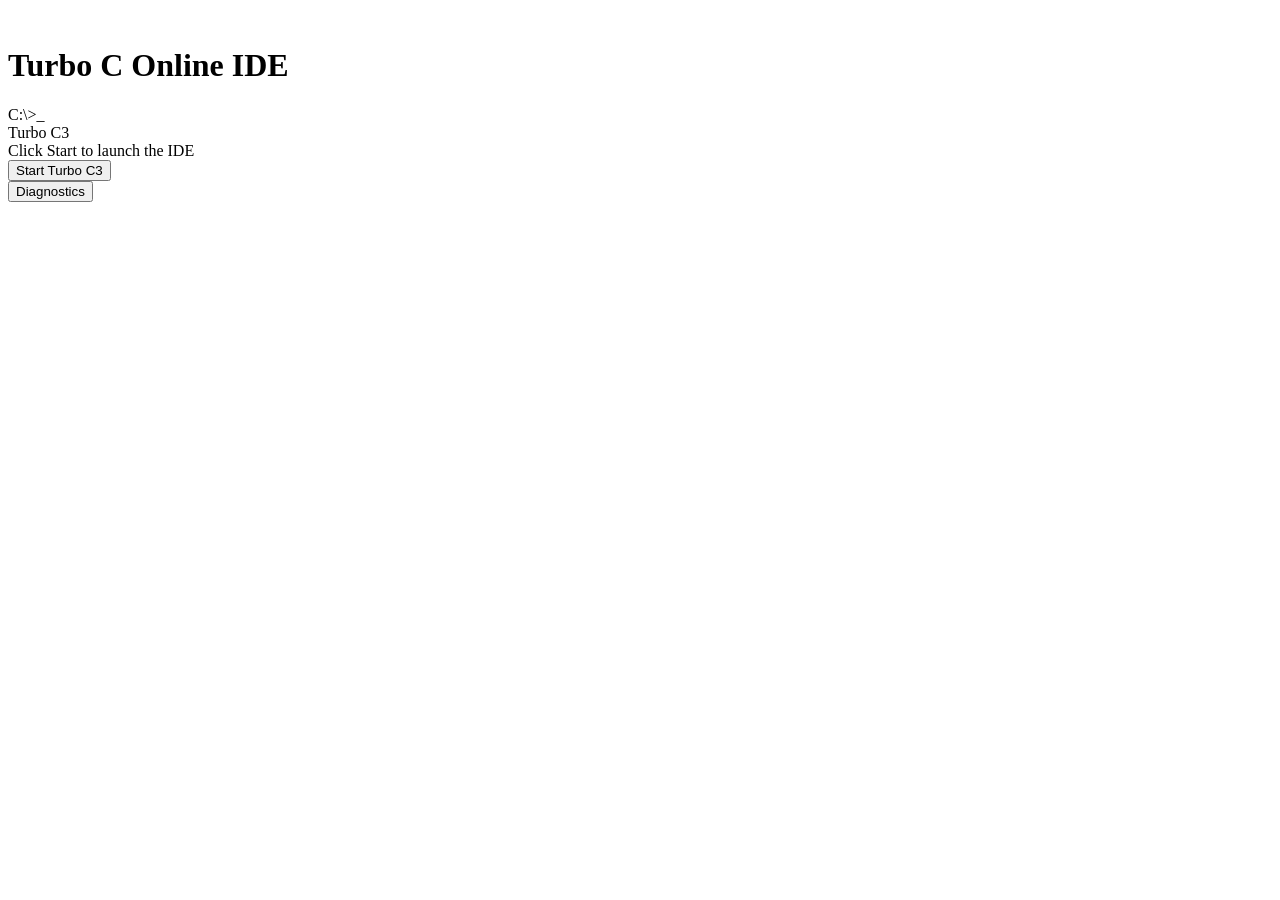
==== index.html @ be692df8 "feat: release Turbo C Online IDE with reliable mouse input" ====
<!doctype html>
<html lang="en">
<head>
  <meta charset="utf-8" />
  <meta name="viewport" content="width=device-width, initial-scale=1, viewport-fit=cover" />
  <meta http-equiv="Cache-Control" content="no-cache, no-store, must-revalidate" />
  <meta http-equiv="Pragma" content="no-cache" />
  <meta http-equiv="Expires" content="0" />
  <meta name="theme-color" content="#0b0d11" />
  <meta name="description" content="Turbo C Online IDE: run Turbo C and C++ programs with original Borland graphics.h BGI support in your browser using js-dos and WebAssembly." />
  <title>Turbo C Online IDE — Turbo C++ &amp; graphics.h (BGI)</title>

  <link rel="icon" href="favicon.svg?v=1" type="image/svg+xml" />
  <link rel="stylesheet" href="https://cdn.jsdelivr.net/npm/js-dos@8.5.3/dist/js-dos.css" />
  <link rel="stylesheet" href="styles.css?v=layout9" />
  <script src="https://cdn.jsdelivr.net/npm/js-dos@8.5.3/dist/js-dos.js" defer></script>
  <script src="https://cdn.jsdelivr.net/npm/fflate@0.8.2/umd/index.js" defer></script>
  <script src="app.js?v=25" defer></script>
</head>
<body>
  <main class="app">
    <header class="hero-header">
      <div class="brand-line">
        <img class="brand-icon" src="favicon.svg?v=1" alt="" aria-hidden="true" />
        <h1><span>Turbo</span> <span class="brand-accent">C</span> <span>Online IDE</span></h1>
      </div>
    </header>

    <section class="stage" aria-label="Turbo C3 emulator">
      <div class="emulator-frame">
        <div id="dos-container">
          <div class="empty-state" id="emptyState">
            <div class="terminal-window">
              <div class="terminal-mark" aria-hidden="true">C:\&gt;_</div>
              <div class="empty-label">Turbo C3</div>
              <div class="empty-hint">Click Start to launch the IDE</div>
            </div>
          </div>
        </div>
      </div>
    </section>

    <div class="launch-controls" aria-label="Emulator controls">
      <div class="control-group">
        <button class="primary" id="startBtn" type="button">Start Turbo C3</button>
        <div class="runtime-controls" id="runtimeControls" hidden>
          <button id="restartBtn" type="button">Restart</button>
          <button id="pauseBtn" type="button">Pause</button>
          <button id="fullscreenBtn" type="button">Fullscreen</button>
          <button id="resetMouseBtn" type="button" title="Release DOS mouse buttons and resynchronize the pointer">Reset mouse</button>
          <button id="mouseLockBtn" type="button" title="Switch to relative mouse motion; click inside the emulator to capture, Escape to release">Capture mouse</button>
          <button class="danger" id="stopBtn" type="button">Stop</button>
        </div>
      </div>

      <button class="diagnostics-toggle" id="diagnosticsBtn" type="button" aria-expanded="false">Diagnostics</button>
    </div>

    <section class="diagnostics" id="diagnosticsPanel" hidden>
      <div class="panel-heading">
        <h2>Diagnostics</h2>
        <button class="ghost" id="runDiagnosticsBtn" type="button">Run checks</button>
      </div>

      <div class="checks" id="checks"></div>

      <div class="log-wrap">
        <div class="log-heading">
          <span>Runtime log</span>
          <button class="text-button" id="clearLogBtn" type="button">Clear</button>
        </div>
        <pre id="log" role="log" aria-live="polite"></pre>
      </div>
    </section>
  </main>
</body>
</html>
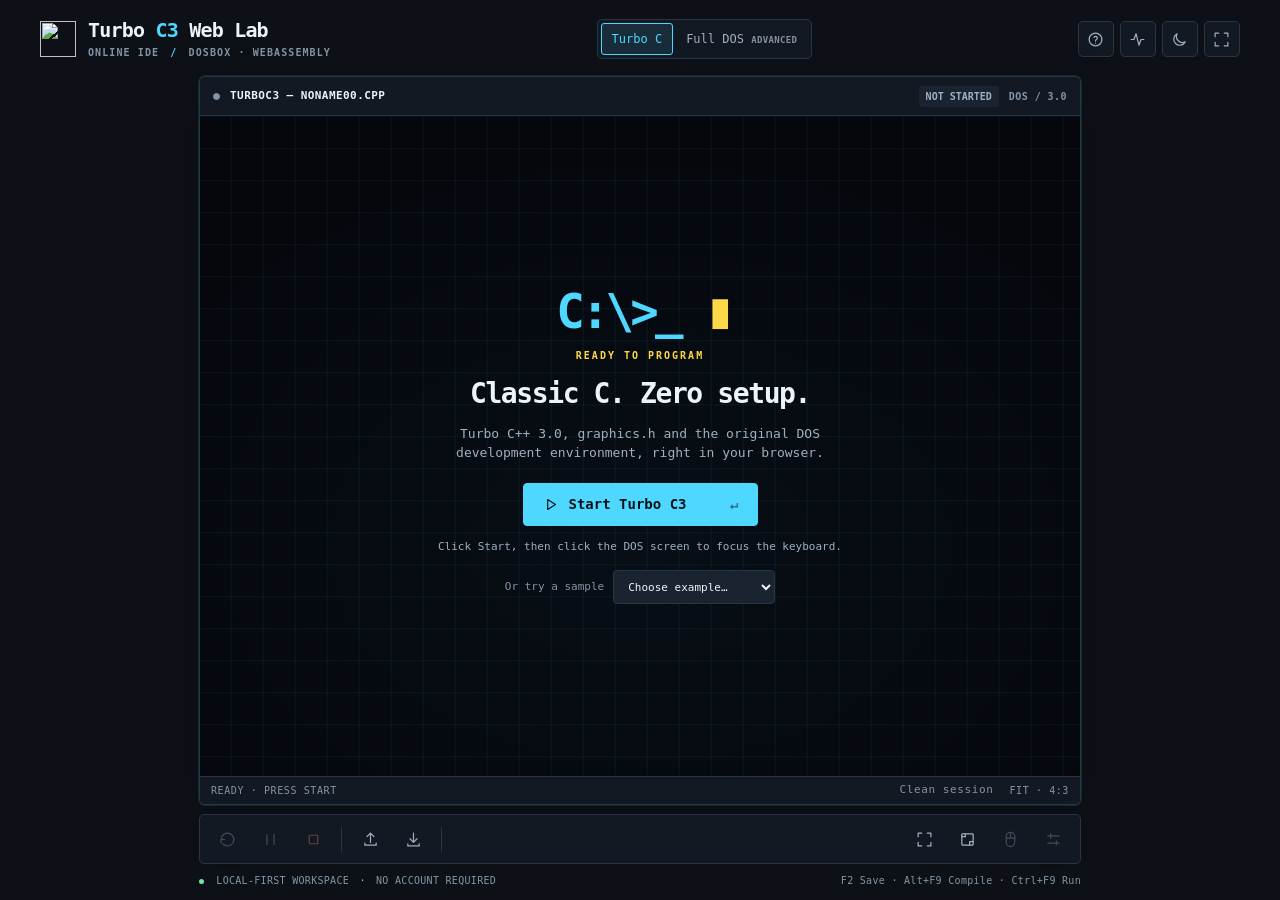
==== commit 29041fc5: "feat: ship Turbo C++ Web Lab and Full DOS mode" ====
--- a/index.html
+++ b/index.html
@@ -1,77 +1,204 @@
 <!doctype html>
 <html lang="en">
 <head>
-  <meta charset="utf-8" />
-  <meta name="viewport" content="width=device-width, initial-scale=1, viewport-fit=cover" />
-  <meta http-equiv="Cache-Control" content="no-cache, no-store, must-revalidate" />
-  <meta http-equiv="Pragma" content="no-cache" />
-  <meta http-equiv="Expires" content="0" />
-  <meta name="theme-color" content="#0b0d11" />
-  <meta name="description" content="Turbo C Online IDE: run Turbo C and C++ programs with original Borland graphics.h BGI support in your browser using js-dos and WebAssembly." />
-  <title>Turbo C Online IDE — Turbo C++ &amp; graphics.h (BGI)</title>
-
-  <link rel="icon" href="favicon.svg?v=1" type="image/svg+xml" />
-  <link rel="stylesheet" href="https://cdn.jsdelivr.net/npm/js-dos@8.5.3/dist/js-dos.css" />
-  <link rel="stylesheet" href="styles.css?v=layout9" />
-  <script src="https://cdn.jsdelivr.net/npm/js-dos@8.5.3/dist/js-dos.js" defer></script>
-  <script src="https://cdn.jsdelivr.net/npm/fflate@0.8.2/umd/index.js" defer></script>
-  <script src="app.js?v=25" defer></script>
+  <meta charset="utf-8">
+  <meta name="viewport" content="width=device-width, initial-scale=1, viewport-fit=cover">
+  <meta name="theme-color" content="#0d1117">
+  <meta name="description" content="Turbo C Online IDE: run Turbo C/C++ 3.0 and Borland graphics.h BGI programs in your browser with a fast, keyboard-friendly development environment.">
+  <title>Turbo C Online IDE | Turbo C3 Web Lab</title>
+  <link rel="icon" type="image/svg+xml" href="favicon.svg">
+  <link rel="stylesheet" href="styles.css?v=mousefix3">
+  <script src="app.js?v=cpp-demo-1" defer></script>
 </head>
-<body>
-  <main class="app">
-    <header class="hero-header">
-      <div class="brand-line">
-        <img class="brand-icon" src="favicon.svg?v=1" alt="" aria-hidden="true" />
-        <h1><span>Turbo</span> <span class="brand-accent">C</span> <span>Online IDE</span></h1>
-      </div>
+<body data-theme="dark">
+  <svg class="icon-sprite" xmlns="http://www.w3.org/2000/svg" aria-hidden="true" focusable="false">
+    <symbol id="i-play" viewBox="0 0 24 24"><path d="m8 5 11 7-11 7V5Z"/></symbol>
+    <symbol id="i-pause" viewBox="0 0 24 24"><path d="M7 5v14M17 5v14"/></symbol>
+    <symbol id="i-rotate" viewBox="0 0 24 24"><path d="M3 12a9 9 0 1 1 2.6 6.4M3 17v-5h5"/></symbol>
+    <symbol id="i-stop" viewBox="0 0 24 24"><rect x="6" y="6" width="12" height="12" rx="1"/></symbol>
+    <symbol id="i-upload" viewBox="0 0 24 24"><path d="M12 16V3m-5 5 5-5 5 5M4 17v3h16v-3"/></symbol>
+    <symbol id="i-download" viewBox="0 0 24 24"><path d="M12 3v13m-5-5 5 5 5-5M4 18v3h16v-3"/></symbol>
+    <symbol id="i-expand" viewBox="0 0 24 24"><path d="M8 3H3v5m13-5h5v5M3 16v5h5m13-5v5h-5"/></symbol>
+    <symbol id="i-scale" viewBox="0 0 24 24"><rect x="4" y="4" width="16" height="16" rx="1"/><path d="M9 4v4H4M20 15h-5v5"/></symbol>
+    <symbol id="i-help" viewBox="0 0 24 24"><circle cx="12" cy="12" r="9"/><path d="M9.8 9a2.5 2.5 0 0 1 4.8 1c0 2-2.6 2.2-2.6 4M12 17h.01"/></symbol>
+    <symbol id="i-terminal" viewBox="0 0 24 24"><rect x="3" y="4" width="18" height="16" rx="2"/><path d="m7 9 3 3-3 3m6 0h4"/></symbol>
+    <symbol id="i-moon" viewBox="0 0 24 24"><path d="M20 15.4A8.5 8.5 0 0 1 8.6 4 8.5 8.5 0 1 0 20 15.4Z"/></symbol>
+    <symbol id="i-sun" viewBox="0 0 24 24"><circle cx="12" cy="12" r="4"/><path d="M12 2v2m0 16v2M2 12h2m16 0h2M4.9 4.9l1.4 1.4m11.4 11.4 1.4 1.4M19.1 4.9l-1.4 1.4M6.3 17.7l-1.4 1.4"/></symbol>
+    <symbol id="i-activity" viewBox="0 0 24 24"><path d="M3 12h4l3-8 4 16 3-8h4"/></symbol>
+    <symbol id="i-close" viewBox="0 0 24 24"><path d="m5 5 14 14M19 5 5 19"/></symbol>
+    <symbol id="i-file" viewBox="0 0 24 24"><path d="M5 3h9l5 5v13H5zM14 3v5h5M8 13h8M8 17h6"/></symbol>
+    <symbol id="i-check" viewBox="0 0 24 24"><path d="m4 12 5 5L20 6"/></symbol>
+    <symbol id="i-copy" viewBox="0 0 24 24"><rect x="8" y="8" width="12" height="12" rx="2"/><path d="M16 8V4H4v12h4"/></symbol>
+    <symbol id="i-mouse" viewBox="0 0 24 24"><rect x="6" y="2" width="12" height="20" rx="6"/><path d="M12 2v7m-6 1h12"/></symbol>
+    <symbol id="i-settings" viewBox="0 0 24 24"><path d="M4 7h16M4 17h16M8 4v6m8 4v6"/></symbol>
+  </svg>
+
+  <div class="app" id="app" data-state="idle">
+    <header class="app-header">
+      <div class="brand">
+        <img src="favicon.svg" class="brand-icon" alt="" width="36" height="36">
+        <div class="brand-text">
+          <h1>Turbo <span>C3</span> Web Lab</h1>
+          <p>ONLINE IDE <span class="brand-sep">/</span> DOSBOX · WEBASSEMBLY</p>
+        </div>
+      </div>
+      <div class="mode-switch" role="group" aria-label="Emulator mode"><button id="modeTurbo" type="button" aria-pressed="true">Turbo C</button><button id="modeDos" type="button" aria-pressed="false">Full DOS <small>ADVANCED</small></button></div>
+      <nav class="header-actions" aria-label="Workspace">
+        <button class="icon-button" id="helpBtn" type="button" title="Turbo C shortcuts and help" aria-label="Open help"><svg class="icon"><use href="#i-help"/></svg></button>
+        <button class="icon-button" id="diagnosticsBtn" type="button" title="Diagnostics" aria-label="Open diagnostics"><svg class="icon"><use href="#i-activity"/></svg></button>
+        <button class="icon-button" id="themeBtn" type="button" title="Toggle Classic Blue theme" aria-label="Toggle theme"><svg class="icon"><use href="#i-moon"/></svg></button>
+        <button class="icon-button" id="headerFullscreenBtn" type="button" title="Fullscreen: fill display (Esc to exit)" aria-label="Fullscreen emulator"><svg class="icon"><use href="#i-expand"/></svg></button>
+      </nav>
     </header>
 
-    <section class="stage" aria-label="Turbo C3 emulator">
-      <div class="emulator-frame">
-        <div id="dos-container">
-          <div class="empty-state" id="emptyState">
-            <div class="terminal-window">
-              <div class="terminal-mark" aria-hidden="true">C:\&gt;_</div>
-              <div class="empty-label">Turbo C3</div>
-              <div class="empty-hint">Click Start to launch the IDE</div>
-            </div>
-          </div>
-        </div>
-      </div>
-    </section>
-
-    <div class="launch-controls" aria-label="Emulator controls">
-      <div class="control-group">
-        <button class="primary" id="startBtn" type="button">Start Turbo C3</button>
-        <div class="runtime-controls" id="runtimeControls" hidden>
-          <button id="restartBtn" type="button">Restart</button>
-          <button id="pauseBtn" type="button">Pause</button>
-          <button id="fullscreenBtn" type="button">Fullscreen</button>
-          <button id="resetMouseBtn" type="button" title="Release DOS mouse buttons and resynchronize the pointer">Reset mouse</button>
-          <button id="mouseLockBtn" type="button" title="Switch to relative mouse motion; click inside the emulator to capture, Escape to release">Capture mouse</button>
-          <button class="danger" id="stopBtn" type="button">Stop</button>
-        </div>
-      </div>
-
-      <button class="diagnostics-toggle" id="diagnosticsBtn" type="button" aria-expanded="false">Diagnostics</button>
+    <main class="main-workspace">
+      <section class="monitor" id="monitor" aria-label="Turbo C3 emulator window">
+        <div class="monitor-titlebar">
+          <div class="title-left"><span class="status-dot" id="statusDot" aria-hidden="true"></span><span class="window-caption" id="windowTitle">TURBOC3 — NONAME00.CPP</span></div>
+          <div class="title-right"><span id="focusBadge" class="focus-badge">NOT STARTED</span><span class="window-version">DOS / 3.0</span></div>
+        </div>
+
+        <div class="monitor-viewport" id="monitorViewport">
+          <div class="screen-area" id="screenArea">
+            <div id="dos-container" tabindex="-1" aria-label="DOS emulator. Click to use the keyboard."></div>
+          </div>
+
+          <div class="overlay idle-overlay" id="idleOverlay">
+            <div class="idle-content">
+              <div class="idle-badge">C:\&gt;_ <span class="cursor-block">█</span></div>
+              <div class="idle-overline" id="idleOverline">READY TO PROGRAM</div>
+              <h2 id="idleTitle">Classic C. Zero setup.</h2>
+              <p id="idleDescription">Turbo C++ 3.0, graphics.h and the original DOS development environment, right in your browser.</p>
+              <button class="primary-button" id="startBtn" type="button"><svg class="icon"><use href="#i-play"/></svg><span id="startLabel">Start Turbo C3</span><span class="button-key">↵</span></button>
+              <p class="idle-hint" id="idleHint">Click Start, then click the DOS screen to focus the keyboard.</p><p id="dosModeNote" class="dos-mode-note" hidden>DOSBox emulates DOS; this is not original MS-DOS. Supply your own software.</p>
+              <label class="sample-inline" for="idleSampleSelect">Or try a sample
+                <select id="idleSampleSelect" aria-label="Choose a sample program">
+                  <option value="">Choose example…</option>
+                  <option value="hello">Hello World</option><option value="loops">Loops</option><option value="arrays">Arrays</option>
+                  <option value="structs">Structs</option><option value="files">File I/O</option><option value="graphics">BGI Graphics</option>
+                </select>
+              </label>
+            </div>
+          </div>
+
+          <div class="overlay loading-overlay" id="loadingOverlay" hidden role="status">
+            <div class="loading-content">
+              <div class="loading-prompt"><span id="loadingRoot">C:\TURBOC3&gt;</span> <span id="loadingCommand">INITIALIZING...</span></div>
+              <h2>Starting your workspace</h2>
+              <div class="progress-track"><div class="progress-fill" id="loadingFill"></div></div>
+              <div class="progress-steps">
+                <span id="stepDownload">01 · Downloading runtime</span>
+                <span id="stepBoot">02 · Booting DOS</span>
+                <span id="stepLaunch">03 · Launching Turbo C</span>
+              </div>
+              <p class="progress-detail" id="loadingDetail">Preparing runtime…</p>
+            </div>
+          </div>
+
+          <div class="overlay paused-overlay" id="pausedOverlay" hidden>
+            <div class="paused-card">
+              <svg class="icon icon-large"><use href="#i-pause"/></svg>
+              <h2>Emulation paused</h2>
+              <p>Your DOS session is still in memory.</p>
+              <button class="primary-button" type="button" id="resumeBtn"><svg class="icon"><use href="#i-play"/></svg>Resume session</button>
+            </div>
+          </div>
+
+          <div class="overlay error-overlay" id="errorOverlay" hidden role="alert">
+            <div class="error-card">
+              <div class="error-mark">!</div><h2 id="errorTitle">Could not start Turbo C</h2>
+              <p id="errorMessage">The emulator could not be initialized.</p>
+              <p class="error-fix" id="errorFix"></p>
+              <div class="error-actions"><button class="primary-button" id="retryBtn" type="button">Try again</button><button id="copyErrorBtn" type="button">Copy diagnostics</button></div>
+            </div>
+          </div>
+          <div class="crt-overlay" id="crtOverlay" hidden aria-hidden="true"></div>
+          <div class="focus-tip" id="focusTip" hidden><span>Click the DOS screen to focus it. <kbd>Esc</kbd> releases mouse lock; <kbd>Shift</kbd> + <kbd>Esc</kbd> returns to page controls.</span><button type="button" id="dismissTipBtn" aria-label="Dismiss mouse hint"><svg class="icon"><use href="#i-close"/></svg></button></div>
+        </div>
+
+        <div class="monitor-statusbar">
+          <span id="stateLabel" role="status" aria-live="polite">READY · PRESS START</span>
+          <div class="monitor-meta"><span id="savedIndicator" class="saved-indicator">Clean session</span><span id="scaleLabel">FIT · 4:3</span></div>
+        </div>
+      </section>
+
+      <div id="dosQuickBar" class="dos-quickbar" hidden aria-label="DOS command helpers"><span class="quick-label">COMMANDS</span><button type="button" data-dos-command="DIR">DIR</button><button type="button" data-dos-command="CLS">CLS</button><button type="button" data-dos-command="CD ..">CD ..</button><button type="button" data-dos-command="MEM">MEM</button><button type="button" data-dos-command="VER">VER</button><button type="button" data-dos-command="MOUNT">MOUNT</button><span class="quick-note">Only at a DOS prompt</span><button type="button" id="dosSettingsBtn" class="quick-settings">Settings</button></div>
+      <div class="toolbar" role="toolbar" aria-label="Emulator controls">
+        <div class="tool-group">
+          <button class="tool-button" id="restartBtn" type="button" disabled title="Start or restart Turbo C" aria-label="Start or restart Turbo C"><svg class="icon"><use href="#i-rotate"/></svg><span class="tool-label" id="restartLabel">Restart</span></button>
+          <button class="tool-button" id="pauseBtn" type="button" disabled title="Pause or resume emulation" aria-label="Pause or resume"><svg class="icon"><use href="#i-pause"/></svg><span class="tool-label" id="pauseLabel">Pause</span></button>
+          <button class="tool-button danger-button" id="stopBtn" type="button" disabled title="Stop the emulator" aria-label="Stop emulator"><svg class="icon"><use href="#i-stop"/></svg><span class="tool-label">Stop</span></button>
+        </div>
+        <div class="tool-separator"></div>
+        <div class="tool-group">
+          <button class="tool-button" id="uploadBtn" type="button" title="Import .c or .cpp file" aria-label="Import a C or C++ file"><svg class="icon"><use href="#i-upload"/></svg><span class="tool-label">Upload</span></button>
+          <button class="tool-button" id="downloadBtn" type="button" title="Workspace files and downloads" aria-label="Open workspace files"><svg class="icon"><use href="#i-download"/></svg><span class="tool-label">Files</span></button>
+        </div>
+        <div class="tool-separator"></div>
+        <div class="tool-group tool-group-end">
+          <button class="tool-button" id="fullscreenBtn" type="button" title="Fullscreen: fill display (Esc to exit)" aria-label="Toggle fullscreen"><svg class="icon"><use href="#i-expand"/></svg><span class="tool-label">Fullscreen</span></button>
+          <button class="tool-button" id="scaleBtn" type="button" title="Toggle Fit / Pixel perfect" aria-label="Toggle pixel-perfect scaling" aria-pressed="false"><svg class="icon"><use href="#i-scale"/></svg><span class="tool-label" id="scaleButtonLabel">Fit</span></button>
+          <button class="tool-button secondary-tool" id="resetMouseBtn" type="button" disabled title="Repair Turbo C mouse (repaint desktop and reset buttons)" aria-label="Repair Turbo C mouse"><svg class="icon"><use href="#i-mouse"/></svg><span class="tool-label">Repair mouse</span></button>
+          <button class="tool-button secondary-tool" id="mouseLockBtn" type="button" disabled title="Capture or release mouse" aria-label="Capture mouse"><svg class="icon"><use href="#i-settings"/></svg><span class="tool-label" id="mouseLockLabel">Capture</span></button>
+        </div>
+      </div>
+
+      <footer class="workspace-footer"><span><span class="footer-dot"></span> LOCAL-FIRST WORKSPACE <span class="footer-sep">·</span> NO ACCOUNT REQUIRED</span><span id="workspaceHint">F2 Save · Alt+F9 Compile · Ctrl+F9 Run</span></footer>
+      <p class="mobile-note">A physical keyboard is recommended for Turbo C shortcuts.</p>
+    </main>
+  </div>
+
+  <div class="drawer-backdrop" id="drawerBackdrop" hidden></div>
+
+  <aside class="drawer" id="helpDrawer" hidden aria-labelledby="helpTitle" aria-modal="true" role="dialog">
+    <div class="drawer-heading"><div><span class="eyebrow">REFERENCE</span><h2 id="helpTitle">Turbo C quick guide</h2></div><button class="icon-button close-drawer" data-close-drawer type="button" aria-label="Close help"><svg class="icon"><use href="#i-close"/></svg></button></div>
+    <div class="drawer-scroll">
+      <div class="drawer-section"><h3>Keyboard shortcuts</h3><div class="shortcut-grid">
+        <span>Save file</span><kbd>F2</kbd><span>Open file</span><kbd>F3</kbd><span>Compile</span><kbd>Alt+F9</kbd><span>Make / Build</span><kbd>F9</kbd>
+        <span>Run program</span><kbd>Ctrl+F9</kbd><span>Output screen</span><kbd>Alt+F5</kbd><span>Open menu</span><kbd>F10</kbd><span>Close window</span><kbd>Alt+F3</kbd>
+        <span>Exit Turbo C</span><kbd>Alt+X</kbd><span>Help</span><kbd>F1</kbd>
+      </div></div>
+      <div class="drawer-section"><h3>BGI graphics setup</h3><p>Use <code>C:\TURBOC3\BGI</code> as your BGI driver directory, with <code>graphics.h</code> and <code>GRAPHICS.LIB</code> available in their bundled paths.</p><pre class="mini-code">int gd = DETECT, gm;
+initgraph(&amp;gd, &amp;gm, "C:\\TURBOC3\\BGI");</pre><p>If you get “Graphics error,” verify the BGI path and that <code>EGAVGA.BGI</code> is present. Compile and link against <code>GRAPHICS.LIB</code>.</p></div>
+      <div class="drawer-section"><h3>Common questions</h3>
+        <details><summary>Keyboard is not responding?</summary><p>Click the DOS display to focus it. Press Shift+Escape to move focus back to the webpage.</p></details>
+        <details><summary>How do I release or repair the mouse?</summary><p>Press Escape to release pointer lock, or Shift+Escape to return focus to the page. If Turbo C stops accepting clicks after a menu, compile, or Help action, exit fullscreen with Escape and choose the Repair mouse button. It releases DOS mouse buttons and runs Turbo C's Repaint desktop command without restarting or losing your source.</p></details>
+        <details><summary>How do I open uploaded .C files?</summary><p>Press F3, clear the default <code>*.CPP</code> filter, then enter <code>..\PROJECTS\HELLO.C</code> (substitute your filename). Press Enter. Restart first if a newly uploaded file is not visible.</p></details>
+        <details><summary>How do I save my programs?</summary><p>Press F2 in Turbo C, then open Files and select “Save locally.” Export files individually or as ZIP. Browser storage is device-local and can be cleared.</p></details>
+      </div>
+      <div class="drawer-section" id="dosHelp" hidden><h3>DOS shell cheat sheet</h3><div class="shortcut-grid"><span>List files</span><kbd>DIR</kbd><span>Change directory</span><kbd>CD</kbd><span>Create directory</span><kbd>MD</kbd><span>Remove empty directory</span><kbd>RD</kbd><span>Copy</span><kbd>COPY</kbd><span>Delete</span><kbd>DEL</kbd><span>Display text file</span><kbd>TYPE</kbd><span>Rename</span><kbd>REN</kbd><span>Show drives</span><kbd>MOUNT</kbd><span>Mount image</span><kbd>IMGMOUNT</kbd><span>Environment</span><kbd>SET</kbd><span>Executable path</span><kbd>PATH</kbd></div><p>At C:\&gt;, enter an .EXE, .COM or .BAT filename to run it. Turbo C is installed at C:\TURBOC3\BIN\TC.EXE. DOSBox does not include EDIT.COM or other MS-DOS utilities; supply your own.</p></div>
+      <div class="drawer-section"><label class="toggle-line"><span>CRT scanlines <small>Optional static overlay</small></span><input type="checkbox" id="crtToggle"></label></div>
     </div>
-
-    <section class="diagnostics" id="diagnosticsPanel" hidden>
-      <div class="panel-heading">
-        <h2>Diagnostics</h2>
-        <button class="ghost" id="runDiagnosticsBtn" type="button">Run checks</button>
-      </div>
-
-      <div class="checks" id="checks"></div>
-
-      <div class="log-wrap">
-        <div class="log-heading">
-          <span>Runtime log</span>
-          <button class="text-button" id="clearLogBtn" type="button">Clear</button>
-        </div>
-        <pre id="log" role="log" aria-live="polite"></pre>
-      </div>
-    </section>
-  </main>
+  </aside>
+
+  <aside class="drawer" id="filesDrawer" hidden aria-labelledby="filesTitle" aria-modal="true" role="dialog">
+    <div class="drawer-heading"><div><span class="eyebrow">WORKSPACE</span><h2 id="filesTitle">Source files</h2></div><button class="icon-button close-drawer" data-close-drawer type="button" aria-label="Close files"><svg class="icon"><use href="#i-close"/></svg></button></div>
+    <div class="drawer-scroll">
+      <div class="drawer-section"><div class="workspace-summary"><span id="workspaceStorageLabel">Browser-local sources</span><span class="saved-indicator" id="fileSavedBadge">Not saved yet</span></div><p class="muted">Saved only in this browser. In Turbo C press <kbd>F3</kbd> and open <code>..\PROJECTS\YOURFILE.C</code> after clearing the default <code>*.CPP</code> filter. Restart if a hot-uploaded file is not visible. Use <kbd>F2</kbd> before saving locally or downloading.</p>
+      <div class="drawer-actions"><button id="drawerUploadBtn" type="button"><svg class="icon"><use href="#i-upload"/></svg> Import file</button><button id="saveWorkspaceBtn" type="button"><svg class="icon"><use href="#i-check"/></svg> Save locally</button></div>
+      </div>
+      <div class="drawer-section"><div class="section-line"><h3>Files</h3><button type="button" id="refreshFilesBtn" class="text-button">Refresh</button></div><div id="fileList" class="file-list" role="listbox" aria-label="Project files" tabindex="0"><p class="muted">Start Turbo C to see project files.</p></div>
+      <div class="drawer-actions"><button type="button" id="downloadSelectedBtn" disabled>Download selected</button><button type="button" id="downloadZipBtn" disabled>Download ZIP</button></div>
+      </div>
+      <div class="drawer-section"><h3>Starter programs</h3><label class="sample-label" for="drawerSampleSelect">Insert a ready-to-use source file</label><select id="drawerSampleSelect"><option value="">Choose sample…</option><option value="hello">Hello World</option><option value="loops">Loops</option><option value="arrays">Arrays</option><option value="structs">Structs</option><option value="files">File I/O</option><option value="graphics">BGI Graphics</option></select></div>
+      <div class="drawer-section danger-section"><h3>Storage</h3><p class="muted">Reset clears saved source files in this browser. The running emulator is unchanged until restarted.</p><button id="resetWorkspaceBtn" type="button" class="danger-button">Reset saved workspace</button></div>
+    </div>
+  </aside>
+
+  <aside class="drawer" id="diagnosticsPanel" hidden aria-labelledby="diagnosticsTitle" aria-modal="true" role="dialog">
+    <div class="drawer-heading"><div><span class="eyebrow">SYSTEM</span><h2 id="diagnosticsTitle">Diagnostics</h2></div><button class="icon-button close-drawer" data-close-drawer type="button" aria-label="Close diagnostics"><svg class="icon"><use href="#i-close"/></svg></button></div>
+    <div class="drawer-scroll">
+      <div class="drawer-section"><div class="section-line"><h3>Environment checks</h3><button id="runDiagnosticsBtn" type="button" class="text-button">Run checks</button></div><div class="checks" id="checks"></div></div>
+      <div class="drawer-section"><div class="section-line"><h3>Runtime log</h3><div class="small-actions"><button class="text-button" type="button" id="copyLogBtn">Copy</button><button class="text-button" id="clearLogBtn" type="button">Clear</button></div></div><pre id="log" role="log" aria-label="Runtime events"></pre></div>
+    </div>
+  </aside>
+
+  <div id="confirmPopover" class="confirm-popover" role="alertdialog" aria-labelledby="confirmTitle" aria-describedby="confirmText" hidden>
+    <h3 id="confirmTitle">Confirm action</h3><p id="confirmText">Unsaved work in the emulator will be lost.</p>
+    <div class="confirm-actions"><button id="cancelConfirmBtn" type="button">Cancel</button><button id="acceptConfirmBtn" type="button" class="danger-button">Continue</button></div>
+  </div>
+
+  <input type="file" id="fileInput" accept=".c,.cpp,.h,.hpp,text/plain" hidden>
+  <div id="liveAnnouncer" class="sr-only" aria-live="polite" aria-atomic="true"></div>
 </body>
-</html>
+</html>
--- a/styles.css
+++ b/styles.css
@@ -0,0 +1,465 @@
+:root {
+  color-scheme: dark;
+  --bg: #0d1117;
+  --surface: #131923;
+  --surface-raised: #1a2330;
+  --surface-hover: #253142;
+  --border: #2a3544;
+  --border-focus: #4fd8ff;
+  --text: #ecf3fb;
+  --muted: #a0b0c0;
+  --subtle: #8394a8;
+  --accent: #4fd8ff;
+  --accent-soft: rgba(79, 216, 255, .1);
+  --accent-ink: #06131b;
+  --yellow: #ffd84a;
+  --success: #75e6aa;
+  --warning: #ffd17b;
+  --danger: #ff8f7e;
+  --screen: #05070d;
+  --glow: rgba(79, 216, 255, .12);
+  --shadow: 0 14px 50px rgba(0,0,0,.21);
+  --font: "Iosevka Nerd Font", "Iosevka", "JetBrains Mono", ui-monospace, SFMono-Regular, Consolas, monospace;
+}
+body[data-theme="classic"] {
+  --bg: #070a22;
+  --surface: #101443;
+  --surface-raised: #1b2061;
+  --surface-hover: #262b7f;
+  --border: #41488c;
+  --border-focus: #ffff78;
+  --text: #f2f3ff;
+  --muted: #c2c5ea;
+  --subtle: #a6acdc;
+  --accent: #ffff78;
+  --accent-soft: rgba(255,255,120,.12);
+  --accent-ink: #10144f;
+  --yellow: #ffff78;
+  --success: #96f0ac;
+  --warning: #ffe2a3;
+  --danger: #ff999c;
+  --screen: #000055;
+  --glow: rgba(120,135,255,.16);
+}
+* { box-sizing: border-box; }
+html, body { margin: 0; min-width: 320px; }
+body { font: 14px/1.5 var(--font); background: var(--bg); color: var(--text); }
+button, input, select { font: inherit; }
+button, select { -webkit-tap-highlight-color: transparent; }
+button { cursor: pointer; }
+button:disabled { opacity: .42; cursor: not-allowed; }
+[hidden] { display: none !important; }
+::selection { color: var(--accent-ink); background: var(--accent); }
+:focus-visible { outline: 2px solid var(--border-focus); outline-offset: 3px; }
+a { color: var(--accent); }
+h1, h2, h3, p { margin: 0; }
+h1, h2, h3 { line-height: 1.2; }
+code, kbd, pre { font: inherit; }
+kbd { padding: 2px 6px; border: 1px solid var(--border); border-bottom-width: 2px; border-radius: 4px; background: var(--surface-raised); color: var(--text); white-space: nowrap; font-size: 12px; }
+small { font-size: 11px; }
+.icon-sprite, .sr-only { position: absolute; width: 1px; height: 1px; overflow: hidden; clip-path: inset(50%); white-space: nowrap; }
+.icon { width: 17px; height: 17px; display: inline-block; flex: 0 0 auto; fill: none; stroke: currentColor; stroke-width: 1.7; stroke-linecap: round; stroke-linejoin: round; }
+.icon-large { width: 32px; height: 32px; }
+.app {
+  display: flex;
+  flex-direction: column;
+  gap: 12px;
+  width: min(100%, 1240px);
+  height: 100vh;
+  height: 100dvh;
+  min-height: 430px;
+  margin: 0 auto;
+  padding: 14px 20px 10px;
+}
+.app-header {
+  display: flex;
+  align-items: center;
+  justify-content: space-between;
+  gap: 12px;
+  min-height: 50px;
+}
+.brand { display: flex; align-items: center; gap: 12px; min-width: 0; }
+.brand-icon { width: 36px; height: 36px; flex: 0 0 36px; image-rendering: pixelated; }
+.brand-text { min-width: 0; }
+.brand h1 { font-size: clamp(16px, 1.6vw, 20px); font-weight: 750; letter-spacing: -.04em; white-space: nowrap; }
+.brand h1 span { color: var(--accent); }
+.brand p { margin-top: 3px; font-size: 10px; font-weight: 600; letter-spacing: .11em; color: var(--subtle); white-space: nowrap; }
+.brand-sep { color: var(--border-focus); padding: 0 4px; }
+.header-actions { display: flex; gap: 6px; align-items: center; }
+.icon-button {
+  display: inline-flex;
+  align-items: center;
+  justify-content: center;
+  min-width: 36px; min-height: 36px;
+  border-radius: 5px;
+  border: 1px solid var(--border);
+  background: var(--surface);
+  color: var(--muted);
+}
+.icon-button:hover:not(:disabled), .tool-button:hover:not(:disabled), .drawer button:not(.primary-button):hover:not(:disabled) {
+  background: var(--surface-hover);
+  color: var(--text);
+  border-color: var(--border-focus);
+}
+.main-workspace { min-height: 0; min-width: 0; display: flex; flex-direction: column; flex: 1; gap: 9px; }
+.monitor {
+  min-height: 0; flex: 1 1 auto;
+  display: flex; flex-direction: column;
+  overflow: hidden;
+  border: 1px solid var(--border);
+  border-radius: 6px;
+  background: var(--surface);
+  box-shadow: 0 0 0 1px var(--glow), var(--shadow);
+}
+.monitor-titlebar {
+  display: flex; align-items: center; justify-content: space-between; gap: 8px;
+  height: 39px; min-height: 39px; padding: 0 13px;
+  border-bottom: 1px solid var(--border);
+  background: var(--surface);
+  font-size: 11px; font-weight: 650; letter-spacing: .04em;
+}
+.title-left, .title-right { display: flex; align-items: center; gap: 10px; min-width: 0; }
+.title-left { overflow: hidden; }
+.window-caption { overflow: hidden; text-overflow: ellipsis; white-space: nowrap; }
+.title-muted, .window-version { color: var(--subtle); }
+.window-version { font-size: 10px; white-space: nowrap; }
+.status-dot {
+  width: 7px; height: 7px; flex: 0 0 auto;
+  border: 1px solid var(--subtle); background: var(--subtle); border-radius: 50%;
+}
+.app[data-state="loading"] .status-dot { background: var(--yellow); border-color: var(--yellow); }
+.app[data-state="running"] .status-dot { background: var(--success); border-color: var(--success); }
+.app[data-state="paused"] .status-dot { background: var(--warning); border-color: var(--warning); }
+.app[data-state="error"] .status-dot { background: var(--danger); border-color: var(--danger); }
+.focus-badge { font-size: 10px; letter-spacing: 0; padding: 3px 7px; white-space: nowrap; color: var(--muted); background: var(--surface-raised); border-radius: 3px; }
+.focus-badge.is-focused { color: var(--success); background: rgba(117,230,170,.1); }
+.monitor-viewport {
+  position: relative;
+  min-height: 0;
+  flex: 1 1 auto;
+  overflow: hidden;
+  background: var(--screen);
+  isolation: isolate;
+}
+.screen-area {
+  position: absolute;
+  left: 50%; top: 50%;
+  transform: translate(-50%, -50%);
+  width: min(100%, 700px);
+  aspect-ratio: 4 / 3;
+  overflow: hidden;
+  background: var(--screen);
+}
+#dos-container { position: absolute; inset: 0; width: 100%; height: 100%; min-width: 0; min-height: 0; overflow: hidden; background: var(--screen); }
+#dos-container.jsdos-rso,
+#dos-container.jsdos-rso > div { background: var(--screen) !important; }
+#dos-container.jsdos-rso .sidebar,
+#dos-container.jsdos-rso .sidebar-thin,
+#dos-container.jsdos-rso .frame { display: none !important; }
+#dos-container canvas { image-rendering: pixelated !important; }
+#dos-container:focus-visible { outline: 2px solid var(--accent); outline-offset: -3px; }
+.overlay { position: absolute; inset: 0; z-index: 4; display: flex; align-items: center; justify-content: center; padding: 16px; text-align: center; background: var(--screen); }
+.idle-overlay {
+  background:
+    linear-gradient(0deg, transparent 95%, rgba(79,216,255,.045) 96%),
+    linear-gradient(90deg, transparent 95%, rgba(79,216,255,.045) 96%),
+    radial-gradient(ellipse 70% 65% at 50% 65%, rgba(79,216,255,.035), transparent 95%),
+    var(--screen);
+  background-size: 32px 32px, 32px 32px, auto, auto;
+}
+.idle-content { width: min(100%, 520px); margin: auto; display: flex; align-items: center; flex-direction: column; gap: 13px; }
+.idle-badge { color: var(--accent); font-size: clamp(27px, 3.7vw, 48px); line-height: 1; font-weight: 800; letter-spacing: -.08em; }
+.cursor-block { font-size: .53em; color: var(--yellow); vertical-align: 5px; margin-left: 8px; }
+.idle-overline, .eyebrow { font-size: 10px; letter-spacing: .2em; color: var(--yellow); font-weight: 700; }
+.idle-content h2 { margin-top: 1px; font-size: clamp(18px, 2.3vw, 28px); letter-spacing: -.05em; }
+.idle-content > p:not(.idle-hint) { max-width: 410px; color: var(--muted); font-size: 13px; }
+.primary-button {
+  display: inline-flex; justify-content: center; align-items: center; gap: 10px;
+  min-height: 43px; padding: 9px 18px; border-radius: 4px;
+  border: 1px solid var(--accent); color: var(--accent-ink); background: var(--accent);
+  font-weight: 800; font-size: 14px;
+}
+.primary-button:hover:not(:disabled) { filter: brightness(1.1); }
+.idle-content .primary-button { min-width: 235px; margin-top: 7px; }
+.button-key { margin-left: auto; color: var(--accent-ink); opacity: .5; font-size: 14px; }
+.idle-hint { color: var(--muted); font-size: 11px; }
+.sample-inline { display: flex; align-items: center; gap: 9px; flex-wrap: wrap; justify-content: center; font-size: 11px; color: var(--subtle); margin-top: 2px; }
+select {
+  width: auto; min-height: 34px; padding: 5px 30px 5px 10px;
+  color: var(--text); background: var(--surface-raised);
+  border: 1px solid var(--border); border-radius: 4px; cursor: pointer;
+}
+select:hover { border-color: var(--border-focus); }
+.loading-overlay { z-index: 4; }
+.loading-content { width: min(100%, 480px); text-align: left; }
+.loading-prompt { color: var(--accent); font-size: 12px; font-weight: 700; margin-bottom: 12px; }
+.loading-content h2 { font-size: clamp(18px, 2.4vw, 25px); margin-bottom: 20px; }
+.progress-track { width: 100%; height: 10px; padding: 2px; border: 1px solid var(--border-focus); background: var(--surface-raised); }
+.progress-fill { width: 0; height: 100%; background: repeating-linear-gradient(90deg, var(--accent) 0 9px, transparent 9px 11px); transition: width 160ms ease; }
+.progress-steps { display: grid; gap: 5px; margin: 19px 0 12px; font-size: 12px; color: var(--subtle); }
+.progress-steps .is-active { color: var(--yellow); }
+.progress-steps .is-done { color: var(--success); }
+.progress-detail { min-height: 17px; color: var(--muted); font-size: 12px; }
+.paused-overlay { z-index: 5; background: rgba(3,6,14,.88); backdrop-filter: blur(2px); }
+.paused-card { display: flex; flex-direction: column; align-items: center; gap: 15px; }
+.paused-card > .icon { color: var(--yellow); }
+.paused-card h2 { font-size: 24px; }
+.paused-card p { color: var(--muted); }
+.error-overlay { background: var(--screen); z-index: 6; }
+.error-card { width: min(500px,100%); display: flex; align-items: center; flex-direction: column; gap: 12px; }
+.error-mark { width: 44px; height: 44px; border-radius: 50%; border: 1px solid var(--danger); color: var(--danger); font-size: 27px; }
+.error-card h2 { font-size: 21px; }
+.error-card > p { color: var(--muted); }
+.error-card .error-fix { color: var(--warning); font-size: 12px; }
+.error-actions { display: flex; gap: 9px; margin-top: 7px; }
+.error-actions button:not(.primary-button) { border: 1px solid var(--border); background: var(--surface-raised); color: var(--text); border-radius: 4px; padding: 9px 14px; }
+.crt-overlay { position:absolute; inset:0; z-index:7; pointer-events:none; opacity:.23; background: repeating-linear-gradient(0deg, transparent 0px, transparent 3px, #000 4px, transparent 5px), radial-gradient(ellipse at center, transparent 55%, rgba(0,0,0,.22) 100%); }
+.focus-tip { position:absolute; z-index:8; top:11px; left:50%; transform:translateX(-50%); width:min(95%,640px); display:flex; gap:9px; align-items:center; justify-content:center; padding:8px 10px; border:1px solid var(--border); background:var(--surface); color:var(--text); font-size:11px; box-shadow:var(--shadow); }
+.focus-tip button { border:0; padding:3px; margin-left:auto; background:transparent; color:var(--muted); display:inline-flex; }
+.monitor-statusbar {
+  display:flex; justify-content:space-between; align-items:center; gap:10px; min-height:28px; padding: 4px 11px;
+  border-top:1px solid var(--border); background:var(--surface);
+  color:var(--subtle); font-size:10px; letter-spacing:.06em;
+}
+.monitor-meta { display:flex; align-items:center; gap:16px; white-space:nowrap; }
+.saved-indicator { font-size:11px; color:var(--subtle); }
+.saved-indicator.is-saved { color:var(--success); }
+.toolbar {
+  flex:0 0 auto; min-height:50px; display:flex; align-items:center; gap:9px; padding:5px 8px;
+  border:1px solid var(--border); border-radius:5px; background:var(--surface);
+}
+.tool-group { display:flex; align-items:center; gap:5px; min-width:0; }
+.tool-group-end { margin-left:auto; }
+.tool-separator { width:1px; height:25px; flex:0 0 1px; background:var(--border); }
+.tool-button {
+  min-height:38px; display:inline-flex; align-items:center; justify-content:center; gap:7px;
+  padding: 7px 11px; color:var(--muted); background:transparent;
+  border:1px solid transparent; border-radius:4px; white-space:nowrap; font-size:12px;
+}
+.tool-button:disabled { opacity:.33; }
+.tool-button.danger-button { color:var(--danger); }
+.tool-button[aria-pressed="true"] { color:var(--accent); background:var(--accent-soft); }
+.workspace-footer { flex:0 0 auto; display:flex; gap:12px; align-items:center; justify-content:space-between; color:var(--subtle); font-size:10px; letter-spacing:.03em; }
+.footer-dot { width:5px; height:5px; display:inline-block; border-radius:50%; background:var(--success); margin-right:6px; vertical-align:middle; }
+.footer-sep { color:var(--border-focus); padding:0 4px; }
+.mobile-note { display:none; color:var(--warning); font-size:11px; text-align:center; }
+.drawer-backdrop { position:fixed; inset:0; background:rgba(0,0,0,.55); z-index:20; }
+.drawer {
+  position:fixed; z-index:21; top:0; right:0; bottom:0; width:min(440px,100vw);
+  display:flex; flex-direction:column;
+  border-left:1px solid var(--border); background:var(--surface); box-shadow:-16px 0 60px rgba(0,0,0,.3);
+}
+.drawer-heading { flex:0 0 auto; display:flex; justify-content:space-between; align-items:center; gap:12px; padding:20px 22px; border-bottom:1px solid var(--border); }
+.drawer-heading h2 { font-size:19px; margin-top:6px; letter-spacing:-.04em; }
+.drawer-scroll { overflow-y:auto; min-height:0; padding: 6px 22px 20px; overscroll-behavior:contain; }
+.drawer-section { border-bottom:1px solid var(--border); padding:20px 0; }
+.drawer-section:last-child { border-bottom:0; }
+.drawer-section h3 { margin:0 0 12px; font-size:13px; color:var(--text); }
+.drawer-section p { margin:9px 0; color:var(--muted); font-size:12px; }
+.drawer-section code { color:var(--yellow); overflow-wrap:anywhere; }
+.shortcut-grid { display:grid; grid-template-columns:1fr auto; align-items:center; gap:7px; font-size:12px; color:var(--muted); }
+.shortcut-grid kbd { text-align:right; color:var(--text); }
+.mini-code { margin:12px 0; padding:12px; background:var(--bg); border:1px solid var(--border); font-size:11px; line-height:1.65; color:var(--accent); white-space:pre-wrap; }
+.drawer details { padding:9px 0; color:var(--text); font-size:12px; }
+.drawer details + details { border-top:1px solid var(--border); }
+.drawer summary { cursor:pointer; font-weight:600; }
+.drawer details p { margin:8px 0 0; }
+.toggle-line { display:flex; align-items:center; justify-content:space-between; gap:12px; cursor:pointer; }
+.toggle-line small { display:block; color:var(--subtle); font-size:10px; }
+input[type=checkbox] { accent-color:var(--accent); width:18px; height:18px; }
+.drawer-actions { display:flex; gap:8px; flex-wrap:wrap; margin-top:12px; }
+.drawer-actions button, .drawer-section button:not(.text-button):not(.icon-button) {
+  display:inline-flex; align-items:center; justify-content:center; gap:7px; min-height:36px;
+  padding:7px 11px; border-radius:4px; border:1px solid var(--border);
+  background:var(--surface-raised); color:var(--text); font-size:12px;
+}
+.drawer .danger-button { color:var(--danger) !important; border-color:rgba(255,143,126,.4) !important; }
+.drawer .muted { color:var(--muted); }
+.workspace-summary, .section-line, .small-actions { display:flex; align-items:center; justify-content:space-between; gap:12px; }
+.workspace-summary { font-size:12px; font-weight:700; }
+.section-line h3 { margin:0; }
+.section-line { margin-bottom:12px; }
+.text-button { min-height:30px; border:0; background:transparent; color:var(--accent); padding:3px 5px; font-size:11px; cursor:pointer; }
+.file-list { min-height:76px; max-height:210px; overflow-y:auto; border:1px solid var(--border); background:var(--bg); border-radius:4px; }
+.file-row { display:flex; width:100%; align-items:center; justify-content:space-between; text-align:left; gap:10px; padding:9px; border:0; border-bottom:1px solid var(--border); background:transparent; color:var(--muted); cursor:pointer; font-size:12px; }
+.file-row:last-child { border-bottom:0; }
+.file-row.selected { color:var(--text); background:var(--accent-soft); border-left:2px solid var(--accent); }
+.file-row span:nth-child(2) { font-size:10px; color:var(--subtle); white-space:nowrap; }
+.file-list > p { padding:12px; font-size:12px; }
+.sample-label { display:block; color:var(--muted); font-size:12px; margin-bottom:10px; }
+#drawerSampleSelect { width:100%; }
+.checks { display:grid; gap:6px; }
+.check { display:grid; grid-template-columns: 20px 1fr; gap:7px; align-items:start; padding:10px; border:1px solid var(--border); border-radius:4px; background:var(--surface-raised); }
+.check::before { content:"?"; display:grid; place-items:center; width:17px; height:17px; border-radius:50%; border:1px solid currentColor; color:var(--subtle); font-size:11px; }
+.check[data-result=pass]::before { content:"✓"; color:var(--success); }
+.check[data-result=warn]::before { content:"!"; color:var(--warning); }
+.check[data-result=fail]::before { content:"×"; color:var(--danger); }
+.check strong { display:block; font-size:12px; font-weight:700; }
+.check span { grid-column:2; font-size:11px; color:var(--subtle); overflow-wrap:anywhere; }
+#log { width:100%; height:270px; overflow:auto; margin:0; padding:10px; border:1px solid var(--border); border-radius:4px; background:var(--bg); color:var(--success); font:11px/1.65 var(--font); white-space:pre-wrap; overflow-wrap:anywhere; }
+.confirm-popover { position:fixed; z-index:30; width:min(330px, calc(100vw - 24px)); padding:16px; border:1px solid var(--border-focus); border-radius:6px; background:var(--surface-raised); box-shadow:var(--shadow); }
+.confirm-popover h3 { font-size:14px; }
+.confirm-popover p { margin:10px 0 15px; color:var(--muted); font-size:12px; }
+.confirm-actions { display:flex; justify-content:flex-end; gap:8px; }
+.confirm-actions button { padding:7px 11px; border-radius:4px; border:1px solid var(--border); background:var(--surface); color:var(--text); font-size:12px; }
+.confirm-actions .danger-button { border-color:var(--danger); color:var(--danger); }
+.monitor:fullscreen { width:100%; height:100%; border:0; border-radius:0; }
+.monitor:fullscreen .monitor-viewport { background:var(--screen); }
+@media (hover:hover) {
+  button:not(:disabled) { transition:background-color 150ms ease,border-color 150ms ease,color 150ms ease; }
+}
+@media (max-width: 1000px) {
+  .tool-button { width:38px; padding:7px; }
+  .tool-label { display:none; }
+  .toolbar { gap:7px; }
+  .workspace-footer { font-size:9px; }
+}
+@media (max-width: 600px) {
+  .app { gap:8px; padding:8px; min-height:360px; }
+  .app-header { min-height:40px; }
+  .brand { gap:7px; }
+  .brand-icon { width:28px; height:28px; flex-basis:28px; }
+  .brand h1 { font-size:clamp(14px,3.8vw,18px); }
+  .brand p { font-size:8px; letter-spacing:.035em; }
+  .header-actions { gap:3px; }
+  .header-actions .icon-button { min-width:30px; min-height:33px; }
+  .icon { width:16px; height:16px; }
+  .monitor-titlebar { height:32px; min-height:32px; padding:0 8px; }
+  .window-version { display:none; }
+  .focus-badge { padding:2px 4px; font-size:9px; }
+  .window-caption { font-size:9px; }
+  .monitor-statusbar { padding:3px 8px; font-size:9px; }
+  .monitor-meta { gap:6px; }
+  .toolbar { gap:4px; padding:4px; }
+  .tool-group { gap:1px; }
+  .tool-button { width:34px; min-height:34px; padding:6px; }
+  .tool-separator { height:24px; }
+  .secondary-tool { display:none; }
+  .workspace-footer { display:none; }
+  .mobile-note { display:block; }
+  .idle-content { gap:9px; }
+  .idle-content h2 { font-size:clamp(17px,5vw,23px); }
+  .idle-content > p:not(.idle-hint) { font-size:11px; }
+  .idle-badge { font-size:32px; }
+  .idle-content .primary-button { min-width:205px; }
+  .sample-inline { font-size:10px; }
+}
+@media (max-width: 390px) {
+  .brand h1 { font-size:13px; }
+  .brand p { font-size:7px; }
+  .header-actions .icon-button { min-width:28px; }
+  .monitor-statusbar { font-size:8px; }
+  .tool-button { width:32px; }
+}
+@media (max-height: 720px) {
+  .app { gap:7px; padding-top:7px; padding-bottom:6px; }
+  .app-header { min-height:36px; }
+  .brand-icon { width:30px; height:30px; flex-basis:30px; }
+  .monitor-titlebar { height:32px; min-height:32px; }
+  .monitor-statusbar { min-height:22px; }
+  .toolbar { min-height:42px; }
+  .idle-content { gap:7px; }
+  .idle-content > p:not(.idle-hint) { font-size:11px; }
+}
+@media (prefers-reduced-motion: reduce) {
+  *, *::before, *::after { transition:none !important; animation:none !important; scroll-behavior:auto !important; }
+}
+
+/* Explicitly isolate the host page from js-dos's global reset/theme. */
+html, html body {
+  width: 100%;
+  height: 100%;
+  overflow: hidden;
+  background: var(--bg) !important;
+  color: var(--text) !important;
+}
+#dos-container.jsdos-rso .relative.flex.flex-row > .w-12.flex-shrink-0 {
+  display: none !important; /* js-dos's otherwise invisible 48px sidebar spacer */
+}
+#dos-container.jsdos-rso .relative.flex.flex-row > .flex-grow {
+  width: 100% !important;
+  min-width: 0 !important;
+}
+#dos-container.jsdos-rso .bg-black {
+  background: var(--screen) !important;
+}
+.focus-tip { top: auto; bottom: 11px; }
+
+/* Keep the window border next to the actual DOS image, not a wide empty box. */
+.app[data-compact="true"] .tool-label { display: none; }
+.app[data-compact="true"] .tool-button { width: 38px; padding: 7px; }
+.app[data-compact="true"] .toolbar { justify-content: space-between; }
+.focus-tip > span { display: block; min-width: 0; overflow-wrap: normal; }
+.app { height: calc(100dvh - 2px); }
+@media (max-width:600px) {
+  .focus-tip { left: 50%; width: min(92%, 340px); bottom: 7px; font-size: 10px; padding: 6px; }
+  .focus-tip > span { line-height: 1.4; }
+}
+
+/* Advanced mode remains a lightweight optional layer over the same monitor. */
+.mode-switch { display: inline-flex; align-items: center; flex: 0 0 auto; padding: 3px; background: var(--surface); border: 1px solid var(--border); border-radius: 5px; gap: 2px; }
+.mode-switch button { min-height: 32px; padding: 5px 10px; border-radius: 3px; border: 1px solid transparent; background: transparent; color: var(--muted); font-size: 12px; white-space: nowrap; }
+.mode-switch button[aria-pressed="true"] { border-color: var(--border-focus); background: var(--accent-soft); color: var(--accent); }
+.mode-switch button:disabled { opacity: .5; }
+.mode-switch button small { font-size: 9px; font-weight: 700; letter-spacing: .04em; opacity: .8; }
+.dos-mode-note { padding: 6px 10px; border: 1px solid var(--border); background: var(--surface); color: var(--yellow); max-width: 460px; font-size: 11px; }
+.dos-quickbar {
+  flex: 0 0 auto; display: flex; justify-content: center; align-items: center; flex-wrap: nowrap; gap: 5px;
+  padding: 4px 6px; min-height: 39px;
+  border: 1px solid var(--border); border-radius: 5px; background: var(--surface);
+  overflow-x: auto;
+}
+.dos-quickbar .quick-label, .dos-quickbar .quick-note { color: var(--subtle); font-size: 10px; flex: 0 0 auto; padding: 0 6px; }
+.dos-quickbar button { flex: 0 0 auto; min-height: 29px; border-radius: 3px; padding: 4px 9px; font-size: 11px; background: var(--surface-raised); color: var(--text); border: 1px solid var(--border); }
+.dos-quickbar button:hover { color: var(--accent); border-color: var(--accent); }
+.dos-quickbar .quick-settings { color: var(--accent); margin-left: auto; }
+.dos-dropzone { padding: 20px 12px; min-height: 90px; display: flex; justify-content: center; align-items: center; flex-direction: column; gap: 6px; border: 1px dashed var(--border-focus); border-radius: 4px; background: var(--accent-soft); cursor: pointer; font-size: 12px; text-align: center; }
+.dos-dropzone span { color: var(--muted); font-size: 11px; }
+.dos-dropzone.is-dragging { background: var(--surface-hover); border-style: solid; }
+.field-label { display: block; font-size: 11px; color: var(--muted); margin-top: 13px; margin-bottom: 6px; }
+.field-input, .dos-config-editor { width: 100%; min-width: 0; padding: 9px; color: var(--text); background: var(--bg); border: 1px solid var(--border); border-radius: 4px; }
+.field-input:focus-visible, .dos-config-editor:focus-visible { outline: 2px solid var(--accent); }
+.dos-config-editor { resize: vertical; font: 12px/1.55 var(--font); }
+.settings-grid { display: grid; grid-template-columns: repeat(2,minmax(0,1fr)); gap: 12px; }
+.settings-grid label { display: flex; flex-direction: column; gap: 5px; font-size: 11px; color: var(--muted); }
+.settings-grid select { width: 100%; }
+.dos-tree { min-height: 100px; max-height: 270px; overflow: auto; padding: 5px; border-radius: 4px; border: 1px solid var(--border); background: var(--bg); }
+.dos-tree-row { width: 100%; display: block; text-align: left; min-height: 27px; padding: 3px 6px; font: 11px/1.5 var(--font); border: 0; border-radius: 2px; background: transparent; color: var(--text); white-space: nowrap; overflow: hidden; text-overflow: ellipsis; }
+.dos-tree-row:hover { background: var(--surface-raised); }
+.dos-tree-row.selected { color: var(--accent); background: var(--accent-soft); }
+.dos-tree-folder summary { list-style: none; }
+.dos-tree-folder summary::-webkit-details-marker { display: none; }
+#advImportStatus,#advSettingsStatus { color: var(--warning); font-size: 11px; overflow-wrap: anywhere; }
+#advancedPanelRoot .drawer { z-index: 21; }
+@media (max-width: 1000px) {
+  .app-header { flex-wrap: wrap; justify-content: center; }
+  .brand { margin-right: auto; }
+  .dos-quickbar .quick-note { display: none; }
+}
+@media (max-width: 600px) {
+  .mode-switch { order: 3; width: 100%; justify-content: center; }
+  .mode-switch button { flex: 1 1 auto; }
+  .dos-quickbar { justify-content: flex-start; }
+  .dos-quickbar .quick-label { display: none; }
+  .dos-quickbar button { padding: 4px 7px; }
+  .settings-grid { grid-template-columns: 1fr 1fr; }
+}
+@media (max-height: 670px) {
+  .mode-switch button { min-height: 28px; }
+  .dos-quickbar { min-height: 30px; padding: 2px; }
+}
+
+/* Immersive fullscreen: no window chrome, no 4:3 pillarbox. The DOS image is
+   deliberately stretched to the display aspect only while in fullscreen. */
+.monitor:fullscreen {
+  display: flex;
+  width: 100% !important;
+  height: 100% !important;
+  margin: 0 !important;
+  border: 0 !important;
+  border-radius: 0 !important;
+  box-shadow: none !important;
+}
+.monitor:fullscreen .monitor-titlebar,
+.monitor:fullscreen .monitor-statusbar { display: none !important; }
+.monitor:fullscreen .monitor-viewport { flex: 1 1 100%; width: 100%; height: 100%; }
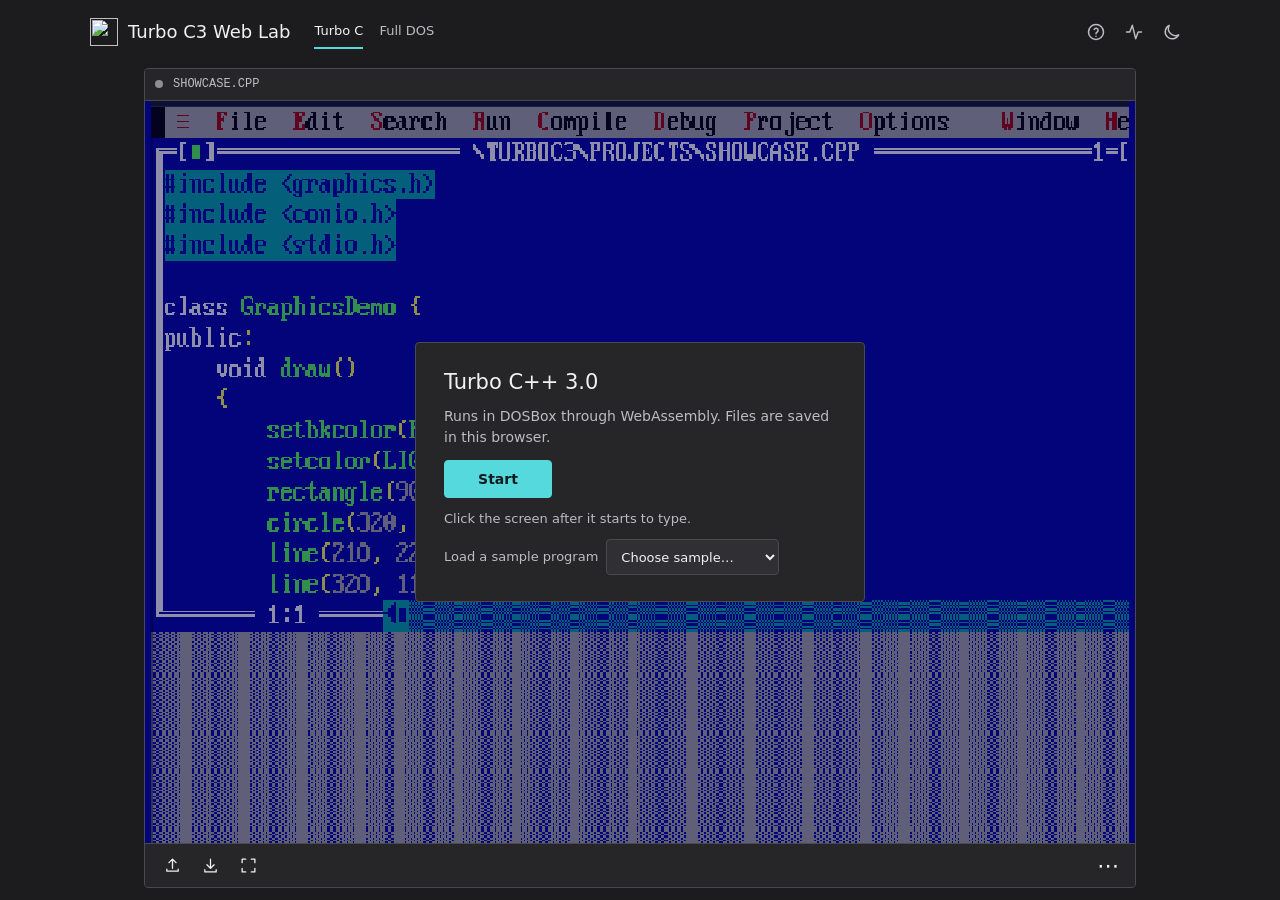
==== commit 5bc72760: "style: simplify Turbo C3 Web Lab interface" ====
--- a/index.html
+++ b/index.html
@@ -3,12 +3,12 @@
 <head>
   <meta charset="utf-8">
   <meta name="viewport" content="width=device-width, initial-scale=1, viewport-fit=cover">
-  <meta name="theme-color" content="#0d1117">
+  <meta name="theme-color" content="#1c1c1e">
   <meta name="description" content="Turbo C Online IDE: run Turbo C/C++ 3.0 and Borland graphics.h BGI programs in your browser with a fast, keyboard-friendly development environment.">
-  <title>Turbo C Online IDE | Turbo C3 Web Lab</title>
+  <title>Turbo C3 Web Lab</title>
   <link rel="icon" type="image/svg+xml" href="favicon.svg">
-  <link rel="stylesheet" href="styles.css?v=mousefix3">
-  <script src="app.js?v=cpp-demo-1" defer></script>
+  <link rel="stylesheet" href="styles.css?v=declutter-1">
+  <script src="app.js?v=neutral-ui-1" defer></script>
 </head>
 <body data-theme="dark">
   <svg class="icon-sprite" xmlns="http://www.w3.org/2000/svg" aria-hidden="true" focusable="false">
@@ -38,24 +38,23 @@
       <div class="brand">
         <img src="favicon.svg" class="brand-icon" alt="" width="36" height="36">
         <div class="brand-text">
-          <h1>Turbo <span>C3</span> Web Lab</h1>
-          <p>ONLINE IDE <span class="brand-sep">/</span> DOSBOX · WEBASSEMBLY</p>
-        </div>
-      </div>
-      <div class="mode-switch" role="group" aria-label="Emulator mode"><button id="modeTurbo" type="button" aria-pressed="true">Turbo C</button><button id="modeDos" type="button" aria-pressed="false">Full DOS <small>ADVANCED</small></button></div>
+          <h1>Turbo C3 Web Lab</h1>
+        </div>
+      </div>
+      <div class="mode-switch" role="group" aria-label="Emulator mode"><button id="modeTurbo" type="button" aria-pressed="true">Turbo C</button><button id="modeDos" type="button" aria-pressed="false">Full DOS <small>advanced</small></button></div>
       <nav class="header-actions" aria-label="Workspace">
         <button class="icon-button" id="helpBtn" type="button" title="Turbo C shortcuts and help" aria-label="Open help"><svg class="icon"><use href="#i-help"/></svg></button>
         <button class="icon-button" id="diagnosticsBtn" type="button" title="Diagnostics" aria-label="Open diagnostics"><svg class="icon"><use href="#i-activity"/></svg></button>
-        <button class="icon-button" id="themeBtn" type="button" title="Toggle Classic Blue theme" aria-label="Toggle theme"><svg class="icon"><use href="#i-moon"/></svg></button>
-        <button class="icon-button" id="headerFullscreenBtn" type="button" title="Fullscreen: fill display (Esc to exit)" aria-label="Fullscreen emulator"><svg class="icon"><use href="#i-expand"/></svg></button>
+        <button class="icon-button" id="themeBtn" type="button" title="Switch theme" aria-label="Toggle theme"><svg class="icon"><use href="#i-moon"/></svg></button>
+        <button class="icon-button" id="headerFullscreenBtn" type="button" hidden aria-hidden="true" tabindex="-1" title="Fullscreen: fill display (Esc to exit)" aria-label="Fullscreen emulator"><svg class="icon"><use href="#i-expand"/></svg></button>
       </nav>
     </header>
 
     <main class="main-workspace">
       <section class="monitor" id="monitor" aria-label="Turbo C3 emulator window">
         <div class="monitor-titlebar">
-          <div class="title-left"><span class="status-dot" id="statusDot" aria-hidden="true"></span><span class="window-caption" id="windowTitle">TURBOC3 — NONAME00.CPP</span></div>
-          <div class="title-right"><span id="focusBadge" class="focus-badge">NOT STARTED</span><span class="window-version">DOS / 3.0</span></div>
+          <div class="title-left"><span class="status-dot" id="statusDot" role="img" aria-hidden="false" aria-labelledby="stateLabel" tabindex="0"></span><span id="stateLabel" class="sr-only" role="status" aria-live="polite">Stopped</span><span class="window-caption" id="windowTitle">TURBOC3 — NONAME00.CPP</span></div>
+          <div class="title-right sr-only"><span id="savedIndicator" class="saved-indicator sr-only">Clean session</span><span id="focusBadge" class="focus-badge sr-only">Not focused</span></div>
         </div>
 
         <div class="monitor-viewport" id="monitorViewport">
@@ -64,16 +63,16 @@
           </div>
 
           <div class="overlay idle-overlay" id="idleOverlay">
+            <img class="idle-preview" src="assets/idle-preview.png" alt="" aria-hidden="true">
             <div class="idle-content">
-              <div class="idle-badge">C:\&gt;_ <span class="cursor-block">█</span></div>
-              <div class="idle-overline" id="idleOverline">READY TO PROGRAM</div>
-              <h2 id="idleTitle">Classic C. Zero setup.</h2>
-              <p id="idleDescription">Turbo C++ 3.0, graphics.h and the original DOS development environment, right in your browser.</p>
-              <button class="primary-button" id="startBtn" type="button"><svg class="icon"><use href="#i-play"/></svg><span id="startLabel">Start Turbo C3</span><span class="button-key">↵</span></button>
-              <p class="idle-hint" id="idleHint">Click Start, then click the DOS screen to focus the keyboard.</p><p id="dosModeNote" class="dos-mode-note" hidden>DOSBox emulates DOS; this is not original MS-DOS. Supply your own software.</p>
-              <label class="sample-inline" for="idleSampleSelect">Or try a sample
+              <div class="idle-overline sr-only" id="idleOverline">Turbo C</div>
+              <h2 id="idleTitle">Turbo C++ 3.0</h2>
+              <p id="idleDescription">Runs in DOSBox through WebAssembly. Files are saved in this browser.</p>
+              <button class="primary-button" id="startBtn" type="button"><span id="startLabel">Start</span></button>
+              <p class="idle-hint" id="idleHint">Click the screen after it starts to type.</p><p id="dosModeNote" class="dos-mode-note sr-only" hidden>This is DOSBox, not original MS-DOS. Bring your own software.</p>
+              <label class="sample-inline" for="idleSampleSelect">Load a sample program
                 <select id="idleSampleSelect" aria-label="Choose a sample program">
-                  <option value="">Choose example…</option>
+                  <option value="">Choose sample…</option>
                   <option value="hello">Hello World</option><option value="loops">Loops</option><option value="arrays">Arrays</option>
                   <option value="structs">Structs</option><option value="files">File I/O</option><option value="graphics">BGI Graphics</option>
                 </select>
@@ -83,24 +82,24 @@
 
           <div class="overlay loading-overlay" id="loadingOverlay" hidden role="status">
             <div class="loading-content">
-              <div class="loading-prompt"><span id="loadingRoot">C:\TURBOC3&gt;</span> <span id="loadingCommand">INITIALIZING...</span></div>
-              <h2>Starting your workspace</h2>
+              <div class="loading-prompt"><span id="loadingRoot" class="sr-only">C:\TURBOC3&gt;</span> <span id="loadingCommand">Preparing runtime</span></div>
+              <h2>Starting DOSBox</h2>
               <div class="progress-track"><div class="progress-fill" id="loadingFill"></div></div>
               <div class="progress-steps">
                 <span id="stepDownload">01 · Downloading runtime</span>
                 <span id="stepBoot">02 · Booting DOS</span>
                 <span id="stepLaunch">03 · Launching Turbo C</span>
               </div>
-              <p class="progress-detail" id="loadingDetail">Preparing runtime…</p>
+              <p class="progress-detail sr-only" id="loadingDetail">Preparing runtime…</p>
             </div>
           </div>
 
           <div class="overlay paused-overlay" id="pausedOverlay" hidden>
             <div class="paused-card">
               <svg class="icon icon-large"><use href="#i-pause"/></svg>
-              <h2>Emulation paused</h2>
+              <h2>Paused</h2>
               <p>Your DOS session is still in memory.</p>
-              <button class="primary-button" type="button" id="resumeBtn"><svg class="icon"><use href="#i-play"/></svg>Resume session</button>
+              <button class="primary-button" type="button" id="resumeBtn"><svg class="icon"><use href="#i-play"/></svg>Resume</button>
             </div>
           </div>
 
@@ -109,49 +108,49 @@
               <div class="error-mark">!</div><h2 id="errorTitle">Could not start Turbo C</h2>
               <p id="errorMessage">The emulator could not be initialized.</p>
               <p class="error-fix" id="errorFix"></p>
-              <div class="error-actions"><button class="primary-button" id="retryBtn" type="button">Try again</button><button id="copyErrorBtn" type="button">Copy diagnostics</button></div>
+              <div class="error-actions"><button id="copyErrorBtn" type="button">Copy diagnostics</button></div>
             </div>
           </div>
           <div class="crt-overlay" id="crtOverlay" hidden aria-hidden="true"></div>
           <div class="focus-tip" id="focusTip" hidden><span>Click the DOS screen to focus it. <kbd>Esc</kbd> releases mouse lock; <kbd>Shift</kbd> + <kbd>Esc</kbd> returns to page controls.</span><button type="button" id="dismissTipBtn" aria-label="Dismiss mouse hint"><svg class="icon"><use href="#i-close"/></svg></button></div>
         </div>
 
-        <div class="monitor-statusbar">
-          <span id="stateLabel" role="status" aria-live="polite">READY · PRESS START</span>
-          <div class="monitor-meta"><span id="savedIndicator" class="saved-indicator">Clean session</span><span id="scaleLabel">FIT · 4:3</span></div>
-        </div>
-      </section>
-
-      <div id="dosQuickBar" class="dos-quickbar" hidden aria-label="DOS command helpers"><span class="quick-label">COMMANDS</span><button type="button" data-dos-command="DIR">DIR</button><button type="button" data-dos-command="CLS">CLS</button><button type="button" data-dos-command="CD ..">CD ..</button><button type="button" data-dos-command="MEM">MEM</button><button type="button" data-dos-command="VER">VER</button><button type="button" data-dos-command="MOUNT">MOUNT</button><span class="quick-note">Only at a DOS prompt</span><button type="button" id="dosSettingsBtn" class="quick-settings">Settings</button></div>
+        <div class="monitor-statusbar sr-only"><div class="monitor-meta"><span id="scaleLabel">Fit · 4:3</span></div></div>
       <div class="toolbar" role="toolbar" aria-label="Emulator controls">
-        <div class="tool-group">
+        <div class="tool-group run-controls">
           <button class="tool-button" id="restartBtn" type="button" disabled title="Start or restart Turbo C" aria-label="Start or restart Turbo C"><svg class="icon"><use href="#i-rotate"/></svg><span class="tool-label" id="restartLabel">Restart</span></button>
           <button class="tool-button" id="pauseBtn" type="button" disabled title="Pause or resume emulation" aria-label="Pause or resume"><svg class="icon"><use href="#i-pause"/></svg><span class="tool-label" id="pauseLabel">Pause</span></button>
           <button class="tool-button danger-button" id="stopBtn" type="button" disabled title="Stop the emulator" aria-label="Stop emulator"><svg class="icon"><use href="#i-stop"/></svg><span class="tool-label">Stop</span></button>
         </div>
-        <div class="tool-separator"></div>
-        <div class="tool-group">
-          <button class="tool-button" id="uploadBtn" type="button" title="Import .c or .cpp file" aria-label="Import a C or C++ file"><svg class="icon"><use href="#i-upload"/></svg><span class="tool-label">Upload</span></button>
-          <button class="tool-button" id="downloadBtn" type="button" title="Workspace files and downloads" aria-label="Open workspace files"><svg class="icon"><use href="#i-download"/></svg><span class="tool-label">Files</span></button>
-        </div>
-        <div class="tool-separator"></div>
-        <div class="tool-group tool-group-end">
-          <button class="tool-button" id="fullscreenBtn" type="button" title="Fullscreen: fill display (Esc to exit)" aria-label="Toggle fullscreen"><svg class="icon"><use href="#i-expand"/></svg><span class="tool-label">Fullscreen</span></button>
-          <button class="tool-button" id="scaleBtn" type="button" title="Toggle Fit / Pixel perfect" aria-label="Toggle pixel-perfect scaling" aria-pressed="false"><svg class="icon"><use href="#i-scale"/></svg><span class="tool-label" id="scaleButtonLabel">Fit</span></button>
-          <button class="tool-button secondary-tool" id="resetMouseBtn" type="button" disabled title="Repair Turbo C mouse (repaint desktop and reset buttons)" aria-label="Repair Turbo C mouse"><svg class="icon"><use href="#i-mouse"/></svg><span class="tool-label">Repair mouse</span></button>
-          <button class="tool-button secondary-tool" id="mouseLockBtn" type="button" disabled title="Capture or release mouse" aria-label="Capture mouse"><svg class="icon"><use href="#i-settings"/></svg><span class="tool-label" id="mouseLockLabel">Capture</span></button>
-        </div>
-      </div>
-
-      <footer class="workspace-footer"><span><span class="footer-dot"></span> LOCAL-FIRST WORKSPACE <span class="footer-sep">·</span> NO ACCOUNT REQUIRED</span><span id="workspaceHint">F2 Save · Alt+F9 Compile · Ctrl+F9 Run</span></footer>
-      <p class="mobile-note">A physical keyboard is recommended for Turbo C shortcuts.</p>
+        <div class="tool-separator run-divider" aria-hidden="true"></div>
+        <div class="tool-group quick-controls">
+          <button class="tool-button" id="uploadBtn" type="button" title="Import .c or .cpp file" aria-label="Import a C or C++ file"><svg class="icon"><use href="#i-upload"/></svg><span class="tool-label sr-only">Upload</span></button>
+          <button class="tool-button" id="downloadBtn" type="button" title="Download files · saved files stay in this browser" aria-label="Download files"><svg class="icon"><use href="#i-download"/></svg><span class="tool-label sr-only">Download</span></button>
+          <button class="tool-button" id="fullscreenBtn" type="button" title="Fullscreen: fill display (Esc to exit)" aria-label="Toggle fullscreen"><svg class="icon"><use href="#i-expand"/></svg><span class="tool-label sr-only">Fullscreen</span></button>
+        </div>
+        <details class="toolbar-more">
+          <summary title="More options" aria-label="More options"><span aria-hidden="true">⋯</span></summary>
+          <div class="more-panel" role="group" aria-label="Display and mouse options">
+            <button class="tool-button" id="scaleBtn" type="button" aria-label="Toggle pixel-perfect scaling" aria-pressed="false"><svg class="icon"><use href="#i-scale"/></svg><span class="tool-label" id="scaleButtonLabel">Fit</span></button>
+            <button class="tool-button secondary-tool" id="resetMouseBtn" type="button" disabled title="Repair Turbo C mouse (repaint desktop and reset buttons)" aria-label="Repair Turbo C mouse"><svg class="icon"><use href="#i-mouse"/></svg><span class="tool-label">Repair mouse</span></button>
+            <button class="tool-button secondary-tool" id="mouseLockBtn" type="button" disabled title="Capture or release mouse" aria-label="Capture mouse"><svg class="icon"><use href="#i-settings"/></svg><span class="tool-label" id="mouseLockLabel">Capture</span></button>
+            <button class="primary-button" id="retryBtn" type="button">Try again</button>
+          </div>
+        </details>
+      </div>
+
+      </section>
+
+      <div id="dosQuickBar" class="dos-quickbar" hidden aria-label="DOS command helpers"><span class="quick-label">Commands</span><button type="button" data-dos-command="DIR">DIR</button><button type="button" data-dos-command="CLS">CLS</button><button type="button" data-dos-command="CD ..">CD ..</button><button type="button" data-dos-command="MEM">MEM</button><button type="button" data-dos-command="VER">VER</button><button type="button" data-dos-command="MOUNT">MOUNT</button><span class="quick-note">Only at a DOS prompt</span><button type="button" id="dosSettingsBtn" class="quick-settings">Settings</button></div>
+      <footer class="workspace-footer sr-only"><span id="workspaceHint">F2 Save · Alt+F9 Compile · Ctrl+F9 Run</span></footer>
+      <p class="mobile-note">A physical keyboard is recommended.</p>
     </main>
   </div>
 
   <div class="drawer-backdrop" id="drawerBackdrop" hidden></div>
 
   <aside class="drawer" id="helpDrawer" hidden aria-labelledby="helpTitle" aria-modal="true" role="dialog">
-    <div class="drawer-heading"><div><span class="eyebrow">REFERENCE</span><h2 id="helpTitle">Turbo C quick guide</h2></div><button class="icon-button close-drawer" data-close-drawer type="button" aria-label="Close help"><svg class="icon"><use href="#i-close"/></svg></button></div>
+    <div class="drawer-heading"><div><h2 id="helpTitle">Help</h2></div><button class="icon-button close-drawer" data-close-drawer type="button" aria-label="Close help"><svg class="icon"><use href="#i-close"/></svg></button></div>
     <div class="drawer-scroll">
       <div class="drawer-section"><h3>Keyboard shortcuts</h3><div class="shortcut-grid">
         <span>Save file</span><kbd>F2</kbd><span>Open file</span><kbd>F3</kbd><span>Compile</span><kbd>Alt+F9</kbd><span>Make / Build</span><kbd>F9</kbd>
@@ -172,21 +171,21 @@
   </aside>
 
   <aside class="drawer" id="filesDrawer" hidden aria-labelledby="filesTitle" aria-modal="true" role="dialog">
-    <div class="drawer-heading"><div><span class="eyebrow">WORKSPACE</span><h2 id="filesTitle">Source files</h2></div><button class="icon-button close-drawer" data-close-drawer type="button" aria-label="Close files"><svg class="icon"><use href="#i-close"/></svg></button></div>
+    <div class="drawer-heading"><div><h2 id="filesTitle">Files</h2></div><button class="icon-button close-drawer" data-close-drawer type="button" aria-label="Close files"><svg class="icon"><use href="#i-close"/></svg></button></div>
     <div class="drawer-scroll">
-      <div class="drawer-section"><div class="workspace-summary"><span id="workspaceStorageLabel">Browser-local sources</span><span class="saved-indicator" id="fileSavedBadge">Not saved yet</span></div><p class="muted">Saved only in this browser. In Turbo C press <kbd>F3</kbd> and open <code>..\PROJECTS\YOURFILE.C</code> after clearing the default <code>*.CPP</code> filter. Restart if a hot-uploaded file is not visible. Use <kbd>F2</kbd> before saving locally or downloading.</p>
+      <div class="drawer-section"><div class="workspace-summary"><span id="workspaceStorageLabel">Files saved in this browser</span><span class="saved-indicator" id="fileSavedBadge">Not saved yet</span></div><p class="muted">Files are stored in this browser. In Turbo C press <kbd>F3</kbd> and open <code>..\PROJECTS\YOURFILE.C</code> after clearing the default <code>*.CPP</code> filter. Restart if a hot-uploaded file is not visible. Use <kbd>F2</kbd> before saving locally or downloading.</p>
       <div class="drawer-actions"><button id="drawerUploadBtn" type="button"><svg class="icon"><use href="#i-upload"/></svg> Import file</button><button id="saveWorkspaceBtn" type="button"><svg class="icon"><use href="#i-check"/></svg> Save locally</button></div>
       </div>
       <div class="drawer-section"><div class="section-line"><h3>Files</h3><button type="button" id="refreshFilesBtn" class="text-button">Refresh</button></div><div id="fileList" class="file-list" role="listbox" aria-label="Project files" tabindex="0"><p class="muted">Start Turbo C to see project files.</p></div>
       <div class="drawer-actions"><button type="button" id="downloadSelectedBtn" disabled>Download selected</button><button type="button" id="downloadZipBtn" disabled>Download ZIP</button></div>
       </div>
-      <div class="drawer-section"><h3>Starter programs</h3><label class="sample-label" for="drawerSampleSelect">Insert a ready-to-use source file</label><select id="drawerSampleSelect"><option value="">Choose sample…</option><option value="hello">Hello World</option><option value="loops">Loops</option><option value="arrays">Arrays</option><option value="structs">Structs</option><option value="files">File I/O</option><option value="graphics">BGI Graphics</option></select></div>
+      <div class="drawer-section"><h3>Sample programs</h3><label class="sample-label" for="drawerSampleSelect">Insert a ready-to-use source file</label><select id="drawerSampleSelect"><option value="">Choose sample…</option><option value="hello">Hello World</option><option value="loops">Loops</option><option value="arrays">Arrays</option><option value="structs">Structs</option><option value="files">File I/O</option><option value="graphics">BGI Graphics</option></select></div>
       <div class="drawer-section danger-section"><h3>Storage</h3><p class="muted">Reset clears saved source files in this browser. The running emulator is unchanged until restarted.</p><button id="resetWorkspaceBtn" type="button" class="danger-button">Reset saved workspace</button></div>
     </div>
   </aside>
 
   <aside class="drawer" id="diagnosticsPanel" hidden aria-labelledby="diagnosticsTitle" aria-modal="true" role="dialog">
-    <div class="drawer-heading"><div><span class="eyebrow">SYSTEM</span><h2 id="diagnosticsTitle">Diagnostics</h2></div><button class="icon-button close-drawer" data-close-drawer type="button" aria-label="Close diagnostics"><svg class="icon"><use href="#i-close"/></svg></button></div>
+    <div class="drawer-heading"><div><h2 id="diagnosticsTitle">Diagnostics</h2></div><button class="icon-button close-drawer" data-close-drawer type="button" aria-label="Close diagnostics"><svg class="icon"><use href="#i-close"/></svg></button></div>
     <div class="drawer-scroll">
       <div class="drawer-section"><div class="section-line"><h3>Environment checks</h3><button id="runDiagnosticsBtn" type="button" class="text-button">Run checks</button></div><div class="checks" id="checks"></div></div>
       <div class="drawer-section"><div class="section-line"><h3>Runtime log</h3><div class="small-actions"><button class="text-button" type="button" id="copyLogBtn">Copy</button><button class="text-button" id="clearLogBtn" type="button">Clear</button></div></div><pre id="log" role="log" aria-label="Runtime events"></pre></div>
--- a/styles.css
+++ b/styles.css
@@ -1,465 +1,584 @@
+/* Turbo C3 Web Lab: neutral, compact host UI. The DOS screen supplies the color. */
 :root {
   color-scheme: dark;
-  --bg: #0d1117;
-  --surface: #131923;
-  --surface-raised: #1a2330;
-  --surface-hover: #253142;
-  --border: #2a3544;
-  --border-focus: #4fd8ff;
-  --text: #ecf3fb;
-  --muted: #a0b0c0;
-  --subtle: #8394a8;
-  --accent: #4fd8ff;
-  --accent-soft: rgba(79, 216, 255, .1);
-  --accent-ink: #06131b;
-  --yellow: #ffd84a;
-  --success: #75e6aa;
-  --warning: #ffd17b;
-  --danger: #ff8f7e;
-  --screen: #05070d;
-  --glow: rgba(79, 216, 255, .12);
-  --shadow: 0 14px 50px rgba(0,0,0,.21);
-  --font: "Iosevka Nerd Font", "Iosevka", "JetBrains Mono", ui-monospace, SFMono-Regular, Consolas, monospace;
+  --bg: #1c1c1e;
+  --surface: #262629;
+  --surface-raised: #303034;
+  --surface-hover: #38383c;
+  --border: #49494e;
+  --border-focus: #55d9dc;
+  --text: #f1f1f2;
+  --muted: #bcbcc1;
+  --subtle: #a5a5ab;
+  --accent: #55d9dc;
+  --accent-soft: rgba(85, 217, 220, .12);
+  --accent-ink: #111b1d;
+  --success: #bcbcc1;
+  --warning: #bcbcc1;
+  --danger: #c2c2c6;
+  --yellow: #c2c2c6;
+  --screen: #111113;
+  --font: system-ui, -apple-system, BlinkMacSystemFont, "Segoe UI", sans-serif;
+  --mono: ui-monospace, "SFMono-Regular", "Cascadia Code", "Liberation Mono", monospace;
 }
 body[data-theme="classic"] {
-  --bg: #070a22;
-  --surface: #101443;
-  --surface-raised: #1b2061;
-  --surface-hover: #262b7f;
-  --border: #41488c;
-  --border-focus: #ffff78;
-  --text: #f2f3ff;
-  --muted: #c2c5ea;
-  --subtle: #a6acdc;
-  --accent: #ffff78;
-  --accent-soft: rgba(255,255,120,.12);
-  --accent-ink: #10144f;
-  --yellow: #ffff78;
-  --success: #96f0ac;
-  --warning: #ffe2a3;
-  --danger: #ff999c;
-  --screen: #000055;
-  --glow: rgba(120,135,255,.16);
+  color-scheme: light;
+  --bg: #f3f1ec;
+  --surface: #fffefa;
+  --surface-raised: #f4f1eb;
+  --surface-hover: #eae7e1;
+  --border: #cac8c1;
+  --border-focus: #087982;
+  --text: #272729;
+  --muted: #54545a;
+  --subtle: #69696e;
+  --accent: #087982;
+  --accent-soft: rgba(8, 121, 130, .09);
+  --accent-ink: #fff;
+  --success: #55555b;
+  --warning: #55555b;
+  --danger: #55555b;
+  --yellow: #55555b;
+  --screen: #111113;
 }
 * { box-sizing: border-box; }
-html, body { margin: 0; min-width: 320px; }
-body { font: 14px/1.5 var(--font); background: var(--bg); color: var(--text); }
-button, input, select { font: inherit; }
+html, body { margin: 0; min-width: 320px; height: 100%; overflow: hidden; }
+html, html body { width: 100%; background: var(--bg) !important; color: var(--text) !important; }
+body { font: 14px/1.45 var(--font); }
+button, input, select, textarea { font: inherit; }
 button, select { -webkit-tap-highlight-color: transparent; }
 button { cursor: pointer; }
-button:disabled { opacity: .42; cursor: not-allowed; }
+button:disabled { opacity: .4 !important; cursor: not-allowed; }
 [hidden] { display: none !important; }
-::selection { color: var(--accent-ink); background: var(--accent); }
-:focus-visible { outline: 2px solid var(--border-focus); outline-offset: 3px; }
+::selection { background: var(--accent); color: var(--accent-ink); }
+:focus-visible { outline: 2px solid var(--border-focus); outline-offset: 2px; }
 a { color: var(--accent); }
 h1, h2, h3, p { margin: 0; }
-h1, h2, h3 { line-height: 1.2; }
-code, kbd, pre { font: inherit; }
-kbd { padding: 2px 6px; border: 1px solid var(--border); border-bottom-width: 2px; border-radius: 4px; background: var(--surface-raised); color: var(--text); white-space: nowrap; font-size: 12px; }
-small { font-size: 11px; }
-.icon-sprite, .sr-only { position: absolute; width: 1px; height: 1px; overflow: hidden; clip-path: inset(50%); white-space: nowrap; }
-.icon { width: 17px; height: 17px; display: inline-block; flex: 0 0 auto; fill: none; stroke: currentColor; stroke-width: 1.7; stroke-linecap: round; stroke-linejoin: round; }
-.icon-large { width: 32px; height: 32px; }
+h1, h2, h3 { line-height: 1.25; }
+code, kbd, pre { font-family: var(--mono); }
+kbd { display: inline-block; padding: 2px 5px; background: var(--surface-raised); color: var(--text);
+  border: 1px solid var(--border); border-radius: 3px; font-size: 12px; white-space: nowrap; }
+small { font-size: 12px; }
+.icon-sprite, .sr-only { position: absolute !important; width: 1px !important; height: 1px !important;
+  padding: 0 !important; margin: -1px !important; overflow: hidden !important;
+  clip: rect(0 0 0 0) !important; white-space: nowrap !important; border: 0 !important; }
+.icon { width: 17px; height: 17px; display: inline-block; flex: 0 0 auto;
+  fill: none; stroke: currentColor; stroke-width: 1.8; stroke-linecap: round; stroke-linejoin: round; }
+.icon-large { width: 28px; height: 28px; }
+
 .app {
-  display: flex;
-  flex-direction: column;
-  gap: 12px;
-  width: min(100%, 1240px);
-  height: 100vh;
-  height: 100dvh;
-  min-height: 430px;
-  margin: 0 auto;
-  padding: 14px 20px 10px;
-}
-.app-header {
-  display: flex;
-  align-items: center;
-  justify-content: space-between;
-  gap: 12px;
-  min-height: 50px;
-}
-.brand { display: flex; align-items: center; gap: 12px; min-width: 0; }
-.brand-icon { width: 36px; height: 36px; flex: 0 0 36px; image-rendering: pixelated; }
-.brand-text { min-width: 0; }
-.brand h1 { font-size: clamp(16px, 1.6vw, 20px); font-weight: 750; letter-spacing: -.04em; white-space: nowrap; }
-.brand h1 span { color: var(--accent); }
-.brand p { margin-top: 3px; font-size: 10px; font-weight: 600; letter-spacing: .11em; color: var(--subtle); white-space: nowrap; }
-.brand-sep { color: var(--border-focus); padding: 0 4px; }
-.header-actions { display: flex; gap: 6px; align-items: center; }
-.icon-button {
-  display: inline-flex;
-  align-items: center;
-  justify-content: center;
-  min-width: 36px; min-height: 36px;
-  border-radius: 5px;
-  border: 1px solid var(--border);
-  background: var(--surface);
-  color: var(--muted);
-}
-.icon-button:hover:not(:disabled), .tool-button:hover:not(:disabled), .drawer button:not(.primary-button):hover:not(:disabled) {
-  background: var(--surface-hover);
-  color: var(--text);
-  border-color: var(--border-focus);
-}
-.main-workspace { min-height: 0; min-width: 0; display: flex; flex-direction: column; flex: 1; gap: 9px; }
-.monitor {
-  min-height: 0; flex: 1 1 auto;
-  display: flex; flex-direction: column;
-  overflow: hidden;
-  border: 1px solid var(--border);
-  border-radius: 6px;
-  background: var(--surface);
-  box-shadow: 0 0 0 1px var(--glow), var(--shadow);
-}
-.monitor-titlebar {
-  display: flex; align-items: center; justify-content: space-between; gap: 8px;
-  height: 39px; min-height: 39px; padding: 0 13px;
-  border-bottom: 1px solid var(--border);
-  background: var(--surface);
-  font-size: 11px; font-weight: 650; letter-spacing: .04em;
-}
-.title-left, .title-right { display: flex; align-items: center; gap: 10px; min-width: 0; }
+  display: flex; flex-direction: column; width: min(100%, 1200px);
+  height: calc(100dvh - 2px); min-height: 340px; margin: 0 auto;
+  padding: 14px 22px 12px; gap: 8px;
+}
+.app-header { flex: 0 0 auto; display: flex; justify-content: space-between; align-items: center;
+  gap: 18px; min-height: 44px; }
+.brand { display: flex; align-items: center; min-width: 0; gap: 10px; }
+.brand-icon { width: 28px; height: 28px; flex: 0 0 28px; image-rendering: pixelated; }
+.brand h1 { font-size: 18px; font-weight: 600; letter-spacing: normal; white-space: nowrap; }
+.brand h1 span { color: inherit; }
+.brand p, .brand-sep { display: none; }
+.header-actions { display: flex; align-items: center; gap: 4px; }
+.icon-button { display: inline-flex; align-items: center; justify-content: center; gap: 7px;
+  height: 36px; padding: 6px 9px; background: transparent; color: var(--muted);
+  border: 0; border-radius: 4px; font-size: 13px; font-weight: 500; white-space: nowrap; }
+.icon-button:hover:not(:disabled) { background: var(--surface-hover); color: var(--text); }
+#themeBtn::after { content: "Theme"; }
+.main-workspace { display: flex; flex-direction: column; gap: 7px; min-width: 0; min-height: 0; flex: 1; }
+
+.mode-switch { display: flex; align-items: center; gap: 18px; width: max-content; max-width: 100%;
+  flex: 0 0 auto; align-self: flex-start; border-bottom: 1px solid var(--border);
+  /* Follow the height-constrained 4:3 window rather than the page edge. */
+  margin-left: max(0px, calc(50% - min(50%, calc(66.667dvh - 166.667px)))); }
+.mode-switch button { border: 0; border-bottom: 2px solid transparent; padding: 7px 2px 8px;
+  min-height: 34px; background: transparent; color: var(--muted); white-space: nowrap;
+  border-radius: 0; font-size: 14px; font-weight: 500; }
+.mode-switch button[aria-pressed="true"] { color: var(--text); border-bottom-color: var(--accent); }
+.mode-switch button:not([aria-pressed="true"]) small { display: none; }
+.mode-switch button small { color: var(--subtle); font-size: 12px; font-weight: 400;
+  margin-left: 4px; letter-spacing: normal; }
+.mode-switch button:hover:not(:disabled) { color: var(--text); }
+
+.monitor { container-type: inline-size; display: flex; flex-direction: column; overflow: hidden;
+  flex: 1 1 auto; min-height: 0; background: var(--surface);
+  border: 1px solid var(--border); border-radius: 4px; box-shadow: none; }
+.monitor-titlebar { flex: 0 0 37px; display: flex; align-items: center;
+  justify-content: space-between; gap: 12px; padding: 0 12px;
+  border-bottom: 1px solid var(--border); background: var(--surface); }
+.title-left, .title-right { display: flex; align-items: center; gap: 8px; min-width: 0; }
 .title-left { overflow: hidden; }
-.window-caption { overflow: hidden; text-overflow: ellipsis; white-space: nowrap; }
-.title-muted, .window-version { color: var(--subtle); }
-.window-version { font-size: 10px; white-space: nowrap; }
-.status-dot {
-  width: 7px; height: 7px; flex: 0 0 auto;
-  border: 1px solid var(--subtle); background: var(--subtle); border-radius: 50%;
-}
-.app[data-state="loading"] .status-dot { background: var(--yellow); border-color: var(--yellow); }
-.app[data-state="running"] .status-dot { background: var(--success); border-color: var(--success); }
-.app[data-state="paused"] .status-dot { background: var(--warning); border-color: var(--warning); }
-.app[data-state="error"] .status-dot { background: var(--danger); border-color: var(--danger); }
-.focus-badge { font-size: 10px; letter-spacing: 0; padding: 3px 7px; white-space: nowrap; color: var(--muted); background: var(--surface-raised); border-radius: 3px; }
-.focus-badge.is-focused { color: var(--success); background: rgba(117,230,170,.1); }
-.monitor-viewport {
-  position: relative;
-  min-height: 0;
-  flex: 1 1 auto;
-  overflow: hidden;
-  background: var(--screen);
-  isolation: isolate;
-}
-.screen-area {
-  position: absolute;
-  left: 50%; top: 50%;
-  transform: translate(-50%, -50%);
-  width: min(100%, 700px);
-  aspect-ratio: 4 / 3;
-  overflow: hidden;
-  background: var(--screen);
-}
-#dos-container { position: absolute; inset: 0; width: 100%; height: 100%; min-width: 0; min-height: 0; overflow: hidden; background: var(--screen); }
-#dos-container.jsdos-rso,
-#dos-container.jsdos-rso > div { background: var(--screen) !important; }
-#dos-container.jsdos-rso .sidebar,
-#dos-container.jsdos-rso .sidebar-thin,
-#dos-container.jsdos-rso .frame { display: none !important; }
+.status-dot { width: 7px; height: 7px; flex: 0 0 7px; border-radius: 50%; background: var(--subtle); }
+.app[data-state="running"] .status-dot, .app[data-state="loading"] .status-dot { background: var(--accent); }
+.stage-state-text { flex: 0 0 auto; color: var(--text); font: 500 13px var(--font); }
+.stage-state-text::before { content: "Stopped"; }
+.app[data-state="loading"] .stage-state-text::before { content: "Loading"; }
+.app[data-state="running"] .stage-state-text::before { content: "Running"; }
+.app[data-state="paused"] .stage-state-text::before { content: "Paused"; }
+.app[data-state="error"] .stage-state-text::before { content: "Error"; }
+.window-caption { margin-left: 9px; color: var(--muted); font: 12px var(--mono);
+  min-width: 0; text-overflow: ellipsis; overflow: hidden; white-space: nowrap; }
+.window-version { display: none; }
+.focus-badge { font-size: 12px; }
+.title-right .saved-indicator { display: none; font-size: 12px; font-weight: 400; color: var(--muted); white-space: nowrap; }
+.title-right .saved-indicator.is-saved { display: inline; }
+.monitor-viewport { position: relative; min-height: 0; flex: 1 1 auto;
+  overflow: hidden; background: var(--screen); isolation: isolate; }
+.screen-area { position: absolute; top: 50%; left: 50%; transform: translate(-50%,-50%);
+  width: min(100%,700px); aspect-ratio: 4/3; overflow: hidden; background: var(--screen); }
+#dos-container { position: absolute; inset: 0; width: 100%; height: 100%; min-width: 0;
+  min-height: 0; overflow: hidden; background: var(--screen); }
+#dos-container.jsdos-rso, #dos-container.jsdos-rso > div { background: var(--screen) !important; }
+#dos-container.jsdos-rso .sidebar, #dos-container.jsdos-rso .sidebar-thin,
+#dos-container.jsdos-rso .frame, #dos-container.jsdos-rso .relative.flex.flex-row > .w-12.flex-shrink-0 {
+  display: none !important; }
+#dos-container.jsdos-rso .relative.flex.flex-row > .flex-grow { width: 100% !important; min-width: 0 !important; }
+#dos-container.jsdos-rso .bg-black { background: var(--screen) !important; }
 #dos-container canvas { image-rendering: pixelated !important; }
 #dos-container:focus-visible { outline: 2px solid var(--accent); outline-offset: -3px; }
-.overlay { position: absolute; inset: 0; z-index: 4; display: flex; align-items: center; justify-content: center; padding: 16px; text-align: center; background: var(--screen); }
-.idle-overlay {
-  background:
-    linear-gradient(0deg, transparent 95%, rgba(79,216,255,.045) 96%),
-    linear-gradient(90deg, transparent 95%, rgba(79,216,255,.045) 96%),
-    radial-gradient(ellipse 70% 65% at 50% 65%, rgba(79,216,255,.035), transparent 95%),
-    var(--screen);
-  background-size: 32px 32px, 32px 32px, auto, auto;
-}
-.idle-content { width: min(100%, 520px); margin: auto; display: flex; align-items: center; flex-direction: column; gap: 13px; }
-.idle-badge { color: var(--accent); font-size: clamp(27px, 3.7vw, 48px); line-height: 1; font-weight: 800; letter-spacing: -.08em; }
-.cursor-block { font-size: .53em; color: var(--yellow); vertical-align: 5px; margin-left: 8px; }
-.idle-overline, .eyebrow { font-size: 10px; letter-spacing: .2em; color: var(--yellow); font-weight: 700; }
-.idle-content h2 { margin-top: 1px; font-size: clamp(18px, 2.3vw, 28px); letter-spacing: -.05em; }
-.idle-content > p:not(.idle-hint) { max-width: 410px; color: var(--muted); font-size: 13px; }
-.primary-button {
-  display: inline-flex; justify-content: center; align-items: center; gap: 10px;
-  min-height: 43px; padding: 9px 18px; border-radius: 4px;
-  border: 1px solid var(--accent); color: var(--accent-ink); background: var(--accent);
-  font-weight: 800; font-size: 14px;
-}
-.primary-button:hover:not(:disabled) { filter: brightness(1.1); }
-.idle-content .primary-button { min-width: 235px; margin-top: 7px; }
-.button-key { margin-left: auto; color: var(--accent-ink); opacity: .5; font-size: 14px; }
-.idle-hint { color: var(--muted); font-size: 11px; }
-.sample-inline { display: flex; align-items: center; gap: 9px; flex-wrap: wrap; justify-content: center; font-size: 11px; color: var(--subtle); margin-top: 2px; }
-select {
-  width: auto; min-height: 34px; padding: 5px 30px 5px 10px;
-  color: var(--text); background: var(--surface-raised);
-  border: 1px solid var(--border); border-radius: 4px; cursor: pointer;
-}
-select:hover { border-color: var(--border-focus); }
-.loading-overlay { z-index: 4; }
-.loading-content { width: min(100%, 480px); text-align: left; }
-.loading-prompt { color: var(--accent); font-size: 12px; font-weight: 700; margin-bottom: 12px; }
-.loading-content h2 { font-size: clamp(18px, 2.4vw, 25px); margin-bottom: 20px; }
-.progress-track { width: 100%; height: 10px; padding: 2px; border: 1px solid var(--border-focus); background: var(--surface-raised); }
-.progress-fill { width: 0; height: 100%; background: repeating-linear-gradient(90deg, var(--accent) 0 9px, transparent 9px 11px); transition: width 160ms ease; }
-.progress-steps { display: grid; gap: 5px; margin: 19px 0 12px; font-size: 12px; color: var(--subtle); }
-.progress-steps .is-active { color: var(--yellow); }
-.progress-steps .is-done { color: var(--success); }
-.progress-detail { min-height: 17px; color: var(--muted); font-size: 12px; }
-.paused-overlay { z-index: 5; background: rgba(3,6,14,.88); backdrop-filter: blur(2px); }
-.paused-card { display: flex; flex-direction: column; align-items: center; gap: 15px; }
-.paused-card > .icon { color: var(--yellow); }
-.paused-card h2 { font-size: 24px; }
+.monitor-statusbar { position: absolute; width: 1px; height: 1px; overflow: hidden; }
+.monitor-meta, .title-muted { color: var(--muted); }
+#scaleLabel { font-size: 12px; }
+
+.overlay { position: absolute; inset: 0; z-index: 4; display: flex; align-items: center;
+  justify-content: center; padding: 16px; background: var(--screen); }
+.idle-overlay { background: #0000aa; }
+.idle-preview { position: absolute; inset: 0; width: 100%; height: 100%;
+  object-fit: contain; object-position: center; image-rendering: pixelated; opacity: .78; pointer-events: none; }
+.idle-overlay::before { content: ""; position: absolute; inset: 0; z-index: 1;
+  background: rgba(10, 10, 14, .30); pointer-events: none; }
+.idle-content { z-index: 2; position: relative; display: flex; flex-direction: column;
+  align-items: flex-start; gap: 12px; width: min(100%, 450px);
+  padding: 26px 28px; text-align: left; background: var(--surface); border: 1px solid var(--border);
+  border-radius: 4px; }
+.idle-content h2 { font: 600 clamp(18px, 2vw, 22px)/1.25 var(--font); color: var(--text); }
+.idle-content > p { font-size: 14px; color: var(--muted); max-width: 400px; }
+.idle-content .idle-hint { font-size: 13px; color: var(--muted); margin-top: 1px; }
+.idle-overline { display: none; }
+.primary-button { display: inline-flex; align-items: center; justify-content: center; gap: 8px;
+  padding: 8px 19px; min-height: 38px; border-radius: 4px; border: 1px solid var(--accent);
+  background: var(--accent); color: var(--accent-ink); font: 600 14px var(--font); }
+.primary-button:hover:not(:disabled) { filter: brightness(1.07); }
+.idle-content .primary-button { min-width: 108px; margin-top: 2px; }
+.sample-inline { display: flex; align-items: center; justify-content: flex-start; gap: 8px;
+  flex-wrap: wrap; font-size: 13px; color: var(--muted); }
+select { min-height: 36px; width: auto; padding: 6px 28px 6px 10px;
+  border: 1px solid var(--border); border-radius: 4px;
+  color: var(--text); background: var(--surface-raised); cursor: pointer; }
+select:hover { border-color: var(--muted); }
+.dos-mode-note { font-size: 13px !important; color: var(--muted) !important; }
+
+.loading-overlay { background: var(--surface); z-index: 4; }
+.loading-content { width: min(100%,440px); display: flex; flex-direction: column; gap: 14px; }
+.loading-prompt, .progress-steps { display: none; }
+.loading-content h2 { font: 600 21px var(--font); }
+.progress-track { width: 100%; height: 6px; background: var(--surface-hover);
+  border: 0; border-radius: 3px; overflow: hidden; }
+.progress-fill { width: 0; height: 100%; background: var(--accent);
+  transition: width 140ms ease; }
+.progress-detail { color: var(--muted); font-size: 14px; min-height: 20px; }
+.paused-overlay { z-index: 5; background: rgba(24,24,26,.84); }
+.paused-card { display: flex; flex-direction: column; align-items: center; text-align: center;
+  gap: 12px; max-width: 430px; background: var(--surface); border: 1px solid var(--border);
+  border-radius: 4px; padding: 25px; }
+.paused-card .icon { color: var(--muted); }
+.paused-card h2 { font-size: 21px; font-weight: 600; }
 .paused-card p { color: var(--muted); }
-.error-overlay { background: var(--screen); z-index: 6; }
-.error-card { width: min(500px,100%); display: flex; align-items: center; flex-direction: column; gap: 12px; }
-.error-mark { width: 44px; height: 44px; border-radius: 50%; border: 1px solid var(--danger); color: var(--danger); font-size: 27px; }
-.error-card h2 { font-size: 21px; }
-.error-card > p { color: var(--muted); }
-.error-card .error-fix { color: var(--warning); font-size: 12px; }
-.error-actions { display: flex; gap: 9px; margin-top: 7px; }
-.error-actions button:not(.primary-button) { border: 1px solid var(--border); background: var(--surface-raised); color: var(--text); border-radius: 4px; padding: 9px 14px; }
-.crt-overlay { position:absolute; inset:0; z-index:7; pointer-events:none; opacity:.23; background: repeating-linear-gradient(0deg, transparent 0px, transparent 3px, #000 4px, transparent 5px), radial-gradient(ellipse at center, transparent 55%, rgba(0,0,0,.22) 100%); }
-.focus-tip { position:absolute; z-index:8; top:11px; left:50%; transform:translateX(-50%); width:min(95%,640px); display:flex; gap:9px; align-items:center; justify-content:center; padding:8px 10px; border:1px solid var(--border); background:var(--surface); color:var(--text); font-size:11px; box-shadow:var(--shadow); }
-.focus-tip button { border:0; padding:3px; margin-left:auto; background:transparent; color:var(--muted); display:inline-flex; }
-.monitor-statusbar {
-  display:flex; justify-content:space-between; align-items:center; gap:10px; min-height:28px; padding: 4px 11px;
-  border-top:1px solid var(--border); background:var(--surface);
-  color:var(--subtle); font-size:10px; letter-spacing:.06em;
-}
-.monitor-meta { display:flex; align-items:center; gap:16px; white-space:nowrap; }
-.saved-indicator { font-size:11px; color:var(--subtle); }
-.saved-indicator.is-saved { color:var(--success); }
-.toolbar {
-  flex:0 0 auto; min-height:50px; display:flex; align-items:center; gap:9px; padding:5px 8px;
-  border:1px solid var(--border); border-radius:5px; background:var(--surface);
-}
-.tool-group { display:flex; align-items:center; gap:5px; min-width:0; }
-.tool-group-end { margin-left:auto; }
-.tool-separator { width:1px; height:25px; flex:0 0 1px; background:var(--border); }
-.tool-button {
-  min-height:38px; display:inline-flex; align-items:center; justify-content:center; gap:7px;
-  padding: 7px 11px; color:var(--muted); background:transparent;
-  border:1px solid transparent; border-radius:4px; white-space:nowrap; font-size:12px;
-}
-.tool-button:disabled { opacity:.33; }
-.tool-button.danger-button { color:var(--danger); }
-.tool-button[aria-pressed="true"] { color:var(--accent); background:var(--accent-soft); }
-.workspace-footer { flex:0 0 auto; display:flex; gap:12px; align-items:center; justify-content:space-between; color:var(--subtle); font-size:10px; letter-spacing:.03em; }
-.footer-dot { width:5px; height:5px; display:inline-block; border-radius:50%; background:var(--success); margin-right:6px; vertical-align:middle; }
-.footer-sep { color:var(--border-focus); padding:0 4px; }
-.mobile-note { display:none; color:var(--warning); font-size:11px; text-align:center; }
-.drawer-backdrop { position:fixed; inset:0; background:rgba(0,0,0,.55); z-index:20; }
-.drawer {
-  position:fixed; z-index:21; top:0; right:0; bottom:0; width:min(440px,100vw);
-  display:flex; flex-direction:column;
-  border-left:1px solid var(--border); background:var(--surface); box-shadow:-16px 0 60px rgba(0,0,0,.3);
-}
-.drawer-heading { flex:0 0 auto; display:flex; justify-content:space-between; align-items:center; gap:12px; padding:20px 22px; border-bottom:1px solid var(--border); }
-.drawer-heading h2 { font-size:19px; margin-top:6px; letter-spacing:-.04em; }
-.drawer-scroll { overflow-y:auto; min-height:0; padding: 6px 22px 20px; overscroll-behavior:contain; }
-.drawer-section { border-bottom:1px solid var(--border); padding:20px 0; }
-.drawer-section:last-child { border-bottom:0; }
-.drawer-section h3 { margin:0 0 12px; font-size:13px; color:var(--text); }
-.drawer-section p { margin:9px 0; color:var(--muted); font-size:12px; }
-.drawer-section code { color:var(--yellow); overflow-wrap:anywhere; }
-.shortcut-grid { display:grid; grid-template-columns:1fr auto; align-items:center; gap:7px; font-size:12px; color:var(--muted); }
-.shortcut-grid kbd { text-align:right; color:var(--text); }
-.mini-code { margin:12px 0; padding:12px; background:var(--bg); border:1px solid var(--border); font-size:11px; line-height:1.65; color:var(--accent); white-space:pre-wrap; }
-.drawer details { padding:9px 0; color:var(--text); font-size:12px; }
-.drawer details + details { border-top:1px solid var(--border); }
-.drawer summary { cursor:pointer; font-weight:600; }
-.drawer details p { margin:8px 0 0; }
-.toggle-line { display:flex; align-items:center; justify-content:space-between; gap:12px; cursor:pointer; }
-.toggle-line small { display:block; color:var(--subtle); font-size:10px; }
-input[type=checkbox] { accent-color:var(--accent); width:18px; height:18px; }
-.drawer-actions { display:flex; gap:8px; flex-wrap:wrap; margin-top:12px; }
-.drawer-actions button, .drawer-section button:not(.text-button):not(.icon-button) {
-  display:inline-flex; align-items:center; justify-content:center; gap:7px; min-height:36px;
-  padding:7px 11px; border-radius:4px; border:1px solid var(--border);
-  background:var(--surface-raised); color:var(--text); font-size:12px;
-}
-.drawer .danger-button { color:var(--danger) !important; border-color:rgba(255,143,126,.4) !important; }
-.drawer .muted { color:var(--muted); }
-.workspace-summary, .section-line, .small-actions { display:flex; align-items:center; justify-content:space-between; gap:12px; }
-.workspace-summary { font-size:12px; font-weight:700; }
-.section-line h3 { margin:0; }
-.section-line { margin-bottom:12px; }
-.text-button { min-height:30px; border:0; background:transparent; color:var(--accent); padding:3px 5px; font-size:11px; cursor:pointer; }
-.file-list { min-height:76px; max-height:210px; overflow-y:auto; border:1px solid var(--border); background:var(--bg); border-radius:4px; }
-.file-row { display:flex; width:100%; align-items:center; justify-content:space-between; text-align:left; gap:10px; padding:9px; border:0; border-bottom:1px solid var(--border); background:transparent; color:var(--muted); cursor:pointer; font-size:12px; }
-.file-row:last-child { border-bottom:0; }
-.file-row.selected { color:var(--text); background:var(--accent-soft); border-left:2px solid var(--accent); }
-.file-row span:nth-child(2) { font-size:10px; color:var(--subtle); white-space:nowrap; }
-.file-list > p { padding:12px; font-size:12px; }
-.sample-label { display:block; color:var(--muted); font-size:12px; margin-bottom:10px; }
-#drawerSampleSelect { width:100%; }
-.checks { display:grid; gap:6px; }
-.check { display:grid; grid-template-columns: 20px 1fr; gap:7px; align-items:start; padding:10px; border:1px solid var(--border); border-radius:4px; background:var(--surface-raised); }
-.check::before { content:"?"; display:grid; place-items:center; width:17px; height:17px; border-radius:50%; border:1px solid currentColor; color:var(--subtle); font-size:11px; }
-.check[data-result=pass]::before { content:"✓"; color:var(--success); }
-.check[data-result=warn]::before { content:"!"; color:var(--warning); }
-.check[data-result=fail]::before { content:"×"; color:var(--danger); }
-.check strong { display:block; font-size:12px; font-weight:700; }
-.check span { grid-column:2; font-size:11px; color:var(--subtle); overflow-wrap:anywhere; }
-#log { width:100%; height:270px; overflow:auto; margin:0; padding:10px; border:1px solid var(--border); border-radius:4px; background:var(--bg); color:var(--success); font:11px/1.65 var(--font); white-space:pre-wrap; overflow-wrap:anywhere; }
-.confirm-popover { position:fixed; z-index:30; width:min(330px, calc(100vw - 24px)); padding:16px; border:1px solid var(--border-focus); border-radius:6px; background:var(--surface-raised); box-shadow:var(--shadow); }
-.confirm-popover h3 { font-size:14px; }
-.confirm-popover p { margin:10px 0 15px; color:var(--muted); font-size:12px; }
-.confirm-actions { display:flex; justify-content:flex-end; gap:8px; }
-.confirm-actions button { padding:7px 11px; border-radius:4px; border:1px solid var(--border); background:var(--surface); color:var(--text); font-size:12px; }
-.confirm-actions .danger-button { border-color:var(--danger); color:var(--danger); }
-.monitor:fullscreen { width:100%; height:100%; border:0; border-radius:0; }
-.monitor:fullscreen .monitor-viewport { background:var(--screen); }
-@media (hover:hover) {
-  button:not(:disabled) { transition:background-color 150ms ease,border-color 150ms ease,color 150ms ease; }
-}
-@media (max-width: 1000px) {
-  .tool-button { width:38px; padding:7px; }
-  .tool-label { display:none; }
-  .toolbar { gap:7px; }
-  .workspace-footer { font-size:9px; }
-}
-@media (max-width: 600px) {
-  .app { gap:8px; padding:8px; min-height:360px; }
-  .app-header { min-height:40px; }
-  .brand { gap:7px; }
-  .brand-icon { width:28px; height:28px; flex-basis:28px; }
-  .brand h1 { font-size:clamp(14px,3.8vw,18px); }
-  .brand p { font-size:8px; letter-spacing:.035em; }
-  .header-actions { gap:3px; }
-  .header-actions .icon-button { min-width:30px; min-height:33px; }
-  .icon { width:16px; height:16px; }
-  .monitor-titlebar { height:32px; min-height:32px; padding:0 8px; }
-  .window-version { display:none; }
-  .focus-badge { padding:2px 4px; font-size:9px; }
-  .window-caption { font-size:9px; }
-  .monitor-statusbar { padding:3px 8px; font-size:9px; }
-  .monitor-meta { gap:6px; }
-  .toolbar { gap:4px; padding:4px; }
-  .tool-group { gap:1px; }
-  .tool-button { width:34px; min-height:34px; padding:6px; }
-  .tool-separator { height:24px; }
-  .secondary-tool { display:none; }
-  .workspace-footer { display:none; }
-  .mobile-note { display:block; }
-  .idle-content { gap:9px; }
-  .idle-content h2 { font-size:clamp(17px,5vw,23px); }
-  .idle-content > p:not(.idle-hint) { font-size:11px; }
-  .idle-badge { font-size:32px; }
-  .idle-content .primary-button { min-width:205px; }
-  .sample-inline { font-size:10px; }
-}
-@media (max-width: 390px) {
-  .brand h1 { font-size:13px; }
-  .brand p { font-size:7px; }
-  .header-actions .icon-button { min-width:28px; }
-  .monitor-statusbar { font-size:8px; }
-  .tool-button { width:32px; }
-}
-@media (max-height: 720px) {
-  .app { gap:7px; padding-top:7px; padding-bottom:6px; }
-  .app-header { min-height:36px; }
-  .brand-icon { width:30px; height:30px; flex-basis:30px; }
-  .monitor-titlebar { height:32px; min-height:32px; }
-  .monitor-statusbar { min-height:22px; }
-  .toolbar { min-height:42px; }
-  .idle-content { gap:7px; }
-  .idle-content > p:not(.idle-hint) { font-size:11px; }
-}
-@media (prefers-reduced-motion: reduce) {
-  *, *::before, *::after { transition:none !important; animation:none !important; scroll-behavior:auto !important; }
-}
-
-/* Explicitly isolate the host page from js-dos's global reset/theme. */
-html, html body {
-  width: 100%;
-  height: 100%;
-  overflow: hidden;
-  background: var(--bg) !important;
-  color: var(--text) !important;
-}
-#dos-container.jsdos-rso .relative.flex.flex-row > .w-12.flex-shrink-0 {
-  display: none !important; /* js-dos's otherwise invisible 48px sidebar spacer */
-}
-#dos-container.jsdos-rso .relative.flex.flex-row > .flex-grow {
-  width: 100% !important;
-  min-width: 0 !important;
-}
-#dos-container.jsdos-rso .bg-black {
-  background: var(--screen) !important;
-}
-.focus-tip { top: auto; bottom: 11px; }
-
-/* Keep the window border next to the actual DOS image, not a wide empty box. */
-.app[data-compact="true"] .tool-label { display: none; }
-.app[data-compact="true"] .tool-button { width: 38px; padding: 7px; }
-.app[data-compact="true"] .toolbar { justify-content: space-between; }
-.focus-tip > span { display: block; min-width: 0; overflow-wrap: normal; }
-.app { height: calc(100dvh - 2px); }
-@media (max-width:600px) {
-  .focus-tip { left: 50%; width: min(92%, 340px); bottom: 7px; font-size: 10px; padding: 6px; }
-  .focus-tip > span { line-height: 1.4; }
-}
-
-/* Advanced mode remains a lightweight optional layer over the same monitor. */
-.mode-switch { display: inline-flex; align-items: center; flex: 0 0 auto; padding: 3px; background: var(--surface); border: 1px solid var(--border); border-radius: 5px; gap: 2px; }
-.mode-switch button { min-height: 32px; padding: 5px 10px; border-radius: 3px; border: 1px solid transparent; background: transparent; color: var(--muted); font-size: 12px; white-space: nowrap; }
-.mode-switch button[aria-pressed="true"] { border-color: var(--border-focus); background: var(--accent-soft); color: var(--accent); }
-.mode-switch button:disabled { opacity: .5; }
-.mode-switch button small { font-size: 9px; font-weight: 700; letter-spacing: .04em; opacity: .8; }
-.dos-mode-note { padding: 6px 10px; border: 1px solid var(--border); background: var(--surface); color: var(--yellow); max-width: 460px; font-size: 11px; }
-.dos-quickbar {
-  flex: 0 0 auto; display: flex; justify-content: center; align-items: center; flex-wrap: nowrap; gap: 5px;
-  padding: 4px 6px; min-height: 39px;
-  border: 1px solid var(--border); border-radius: 5px; background: var(--surface);
-  overflow-x: auto;
-}
-.dos-quickbar .quick-label, .dos-quickbar .quick-note { color: var(--subtle); font-size: 10px; flex: 0 0 auto; padding: 0 6px; }
-.dos-quickbar button { flex: 0 0 auto; min-height: 29px; border-radius: 3px; padding: 4px 9px; font-size: 11px; background: var(--surface-raised); color: var(--text); border: 1px solid var(--border); }
-.dos-quickbar button:hover { color: var(--accent); border-color: var(--accent); }
-.dos-quickbar .quick-settings { color: var(--accent); margin-left: auto; }
-.dos-dropzone { padding: 20px 12px; min-height: 90px; display: flex; justify-content: center; align-items: center; flex-direction: column; gap: 6px; border: 1px dashed var(--border-focus); border-radius: 4px; background: var(--accent-soft); cursor: pointer; font-size: 12px; text-align: center; }
-.dos-dropzone span { color: var(--muted); font-size: 11px; }
-.dos-dropzone.is-dragging { background: var(--surface-hover); border-style: solid; }
-.field-label { display: block; font-size: 11px; color: var(--muted); margin-top: 13px; margin-bottom: 6px; }
-.field-input, .dos-config-editor { width: 100%; min-width: 0; padding: 9px; color: var(--text); background: var(--bg); border: 1px solid var(--border); border-radius: 4px; }
-.field-input:focus-visible, .dos-config-editor:focus-visible { outline: 2px solid var(--accent); }
-.dos-config-editor { resize: vertical; font: 12px/1.55 var(--font); }
+.error-overlay { z-index: 6; background: var(--surface); }
+.error-card { width: min(100%, 500px); display: flex; flex-direction: column;
+  align-items: flex-start; gap: 12px; }
+.error-mark { font-size: 20px; color: var(--muted); }
+.error-card h2 { font-size: 21px; font-weight: 600; }
+.error-card > p { color: var(--muted); font-size: 14px; }
+.error-card .error-fix { font-size: 14px; }
+.error-actions { display: flex; align-items: center; flex-wrap: wrap; gap: 9px; margin-top: 7px; }
+.error-actions button:not(.primary-button) { border: 1px solid var(--border); background: var(--surface-raised);
+  border-radius: 4px; color: var(--text); padding: 8px 12px; }
+.crt-overlay { position: absolute; inset: 0; z-index: 7; pointer-events: none; opacity: .18;
+  background: url("data:image/svg+xml,%3Csvg xmlns='http://www.w3.org/2000/svg' width='1' height='4'%3E%3Cpath fill='%23000' fill-opacity='.65' d='M0 3h1v1H0z'/%3E%3C/svg%3E"); }
+.focus-tip { position: absolute; z-index: 8; left: 50%; bottom: 10px; transform: translateX(-50%);
+  display: flex; align-items: center; justify-content: center; gap: 8px;
+  width: min(94%, 650px); padding: 8px 10px; background: var(--surface);
+  border: 1px solid var(--border); border-radius: 4px; color: var(--text); font-size: 12px; }
+.focus-tip button { display: inline-flex; background: transparent; border: 0;
+  padding: 3px; margin-left: auto; color: var(--muted); }
+
+.toolbar { flex: 0 0 auto; display: flex; align-items: center; gap: 9px; min-height: 49px;
+  padding: 5px 10px; width: 100% !important; margin: 0 !important;
+  border: 0; border-top: 1px solid var(--border); border-radius: 0;
+  background: var(--surface); overflow: hidden; }
+.tool-group { display: flex; align-items: center; gap: 3px; min-width: 0; }
+.tool-group-end { margin-left: auto; }
+.tool-separator { flex: 0 0 1px; width: 1px; height: 24px; background: var(--border); }
+.tool-button { min-height: 36px; display: inline-flex; align-items: center; justify-content: center;
+  gap: 7px; padding: 6px 9px; border: 0; border-radius: 4px; background: transparent;
+  color: var(--text); font-size: 13px; font-weight: 500; white-space: nowrap; }
+.tool-button:disabled { opacity: .4; }
+.tool-button:hover:not(:disabled) { background: var(--surface-hover); }
+.tool-button[aria-pressed="true"] { background: var(--accent-soft); color: var(--accent); }
+.tool-button.danger-button, .drawer .danger-button { color: var(--muted); }
+.workspace-footer { display: flex; flex: 0 0 auto; justify-content: center; align-items: center;
+  gap: 8px; color: var(--subtle); font: 12px var(--mono); padding: 1px 0; }
+.footer-dot, .footer-sep { display: none; }
+.mobile-note { display: none; color: var(--muted); font-size: 12px; text-align: center; }
+
+.drawer-backdrop { position: fixed; inset: 0; z-index: 20; background: rgba(0,0,0,.45); }
+.drawer { position: fixed; z-index: 21; top: 0; right: 0; bottom: 0; width: min(440px,100vw);
+  display: flex; flex-direction: column; border-left: 1px solid var(--border);
+  background: var(--surface); box-shadow: -7px 0 24px rgba(0,0,0,.16); }
+.drawer-heading { display: flex; justify-content: space-between; align-items: center;
+  gap: 12px; flex: 0 0 auto; padding: 20px 22px; border-bottom: 1px solid var(--border); }
+.drawer-heading h2 { font-size: 19px; font-weight: 600; }
+.drawer-scroll { overflow-y: auto; min-height: 0; padding: 5px 22px 20px; overscroll-behavior: contain; }
+.drawer-section { padding: 19px 0; border-bottom: 1px solid var(--border); }
+.drawer-section:last-child { border-bottom: 0; }
+.drawer-section h3 { font-size: 14px; font-weight: 600; margin-bottom: 10px; }
+.drawer-section p, .drawer details { font-size: 14px; color: var(--muted); margin: 10px 0; }
+.drawer-section code { color: var(--text); overflow-wrap: anywhere; }
+.eyebrow { display: none; }
+.shortcut-grid { display: grid; grid-template-columns: 1fr auto; align-items: center;
+  gap: 9px; color: var(--muted); font-size: 14px; }
+.shortcut-grid kbd { color: var(--text); text-align: right; }
+.mini-code { margin: 13px 0; padding: 12px; font: 12px/1.6 var(--mono);
+  background: var(--bg); color: var(--text); border: 1px solid var(--border); white-space: pre-wrap; }
+.drawer details { padding: 6px 0; color: var(--text); }
+.drawer details + details { border-top: 1px solid var(--border); }
+.drawer summary { cursor: pointer; font-weight: 550; }
+.drawer details p { margin: 9px 0 0; }
+.toggle-line { display: flex; justify-content: space-between; gap: 12px; align-items: center; cursor: pointer; }
+.toggle-line small { display: block; font-size: 12px; color: var(--muted); }
+input[type=checkbox] { width: 18px; height: 18px; accent-color: var(--accent); }
+.drawer-actions, .small-actions { display: flex; flex-wrap: wrap; align-items: center; gap: 8px; }
+.drawer-actions { margin-top: 12px; }
+.drawer-actions button, .drawer-section button:not(.text-button):not(.icon-button),
+.confirm-actions button { display: inline-flex; align-items: center; justify-content: center; gap: 6px;
+  min-height: 36px; padding: 7px 11px; border: 1px solid var(--border);
+  border-radius: 4px; background: var(--surface-raised); color: var(--text); font-size: 13px; }
+.drawer-actions button:hover:not(:disabled), .confirm-actions button:hover:not(:disabled) {
+  background: var(--surface-hover); }
+.drawer .muted { color: var(--muted); }
+.workspace-summary, .section-line { display: flex; align-items: center; justify-content: space-between; gap: 12px; }
+.workspace-summary { font-size: 13px; }
+.workspace-summary .saved-indicator { color: var(--muted); }
+.section-line { margin-bottom: 12px; }
+.section-line h3 { margin: 0; }
+.text-button { background: transparent; border: 0; padding: 4px 3px; min-height: 30px;
+  color: var(--accent); font-size: 13px; }
+.file-list { min-height: 76px; max-height: 210px; overflow-y: auto;
+  border: 1px solid var(--border); border-radius: 4px; background: var(--surface-raised); }
+.file-row { display: flex; align-items: center; justify-content: space-between; gap: 10px;
+  width: 100%; padding: 9px; border: 0; border-bottom: 1px solid var(--border);
+  text-align: left; background: transparent; color: var(--text); font: 12px var(--mono); }
+.file-row:last-child { border-bottom: 0; }
+.file-row.selected { background: var(--accent-soft); border-left: 2px solid var(--accent); }
+.file-row span:nth-child(2) { color: var(--muted); font-size: 11px; white-space: nowrap; }
+.file-list > p { padding: 10px; }
+.sample-label { display: block; margin-bottom: 9px; color: var(--muted); font-size: 13px; }
+#drawerSampleSelect { width: 100%; }
+.checks { display: grid; gap: 7px; }
+.check { display: grid; grid-template-columns: 20px 1fr; align-items: start; gap: 7px;
+  border-bottom: 1px solid var(--border); padding: 10px 2px; }
+.check::before { content: "?"; display: grid; place-items: center; width: 17px; height: 17px;
+  border: 1px solid var(--border); border-radius: 50%; font: 12px var(--mono); color: var(--muted); }
+.check[data-result=pass]::before { content: "✓"; }
+.check[data-result=warn]::before { content: "!"; }
+.check[data-result=fail]::before { content: "×"; }
+.check strong { font-size: 13px; font-weight: 600; }
+.check span { grid-column: 2; font-size: 13px; color: var(--muted); overflow-wrap: anywhere; }
+#log { width: 100%; height: 270px; overflow: auto; margin: 0; padding: 12px;
+  border: 1px solid var(--border); border-radius: 4px; background: var(--bg);
+  color: var(--text); font: 12px/1.55 var(--mono); white-space: pre-wrap; overflow-wrap: anywhere; }
+.confirm-popover { position: fixed; z-index: 30; width: min(330px, calc(100vw - 24px)); padding: 17px;
+  border: 1px solid var(--border); border-radius: 4px; background: var(--surface-raised);
+  box-shadow: 0 8px 24px rgba(0,0,0,.16); }
+.confirm-popover h3 { font-size: 15px; font-weight: 600; }
+.confirm-popover p { margin: 10px 0 16px; font-size: 13px; color: var(--muted); }
+.confirm-actions { display: flex; justify-content: flex-end; gap: 8px; }
+.confirm-actions .danger-button { color: var(--text); }
+
+.dos-quickbar { display: flex; flex: 0 0 auto; align-items: center; gap: 5px; overflow-x: auto;
+  padding: 5px 0; min-height: 39px; }
+.dos-quickbar .quick-label, .dos-quickbar .quick-note { color: var(--muted); font-size: 12px; white-space: nowrap; }
+.dos-quickbar .quick-note { margin-left: auto; }
+.dos-quickbar button { flex: 0 0 auto; min-height: 30px; border: 0; border-radius: 4px;
+  background: var(--surface-raised); color: var(--text); padding: 5px 9px; font: 12px var(--mono); }
+.dos-quickbar button:hover { background: var(--surface-hover); }
+.dos-dropzone { display: flex; flex-direction: column; align-items: center; justify-content: center;
+  gap: 7px; min-height: 96px; padding: 17px; border: 1px dashed var(--border);
+  border-radius: 4px; background: var(--surface-raised); cursor: pointer; text-align: center; font-size: 14px; }
+.dos-dropzone span { color: var(--muted); font-size: 13px; }
+.dos-dropzone.is-dragging { border-color: var(--accent); background: var(--accent-soft); }
+.field-label { display: block; margin-top: 12px; margin-bottom: 6px; font-size: 13px; color: var(--muted); }
+.field-input, .dos-config-editor { width: 100%; min-width: 0; padding: 9px;
+  border: 1px solid var(--border); border-radius: 4px;
+  color: var(--text); background: var(--bg); }
+.dos-config-editor { resize: vertical; font: 12px/1.55 var(--mono); }
 .settings-grid { display: grid; grid-template-columns: repeat(2,minmax(0,1fr)); gap: 12px; }
-.settings-grid label { display: flex; flex-direction: column; gap: 5px; font-size: 11px; color: var(--muted); }
+.settings-grid label { display: flex; flex-direction: column; gap: 5px; font-size: 13px; color: var(--muted); }
 .settings-grid select { width: 100%; }
-.dos-tree { min-height: 100px; max-height: 270px; overflow: auto; padding: 5px; border-radius: 4px; border: 1px solid var(--border); background: var(--bg); }
-.dos-tree-row { width: 100%; display: block; text-align: left; min-height: 27px; padding: 3px 6px; font: 11px/1.5 var(--font); border: 0; border-radius: 2px; background: transparent; color: var(--text); white-space: nowrap; overflow: hidden; text-overflow: ellipsis; }
-.dos-tree-row:hover { background: var(--surface-raised); }
-.dos-tree-row.selected { color: var(--accent); background: var(--accent-soft); }
+.dos-tree { min-height: 100px; max-height: 270px; overflow: auto; padding: 5px;
+  border: 1px solid var(--border); border-radius: 4px; background: var(--bg); }
+.dos-tree-row { display: block; width: 100%; min-height: 27px; padding: 3px 6px;
+  border: 0; border-radius: 2px; background: transparent; color: var(--text);
+  font: 12px/1.5 var(--mono); text-align: left; white-space: nowrap; overflow: hidden; text-overflow: ellipsis; }
+.dos-tree-row:hover { background: var(--surface-hover); }
+.dos-tree-row.selected { background: var(--accent-soft); color: var(--text); }
 .dos-tree-folder summary { list-style: none; }
 .dos-tree-folder summary::-webkit-details-marker { display: none; }
-#advImportStatus,#advSettingsStatus { color: var(--warning); font-size: 11px; overflow-wrap: anywhere; }
+#advImportStatus, #advSettingsStatus { color: var(--muted); font-size: 13px; overflow-wrap: anywhere; }
 #advancedPanelRoot .drawer { z-index: 21; }
-@media (max-width: 1000px) {
-  .app-header { flex-wrap: wrap; justify-content: center; }
-  .brand { margin-right: auto; }
-  .dos-quickbar .quick-note { display: none; }
-}
-@media (max-width: 600px) {
-  .mode-switch { order: 3; width: 100%; justify-content: center; }
-  .mode-switch button { flex: 1 1 auto; }
-  .dos-quickbar { justify-content: flex-start; }
-  .dos-quickbar .quick-label { display: none; }
-  .dos-quickbar button { padding: 4px 7px; }
-  .settings-grid { grid-template-columns: 1fr 1fr; }
-}
-@media (max-height: 670px) {
-  .mode-switch button { min-height: 28px; }
-  .dos-quickbar { min-height: 30px; padding: 2px; }
-}
-
-/* Immersive fullscreen: no window chrome, no 4:3 pillarbox. The DOS image is
-   deliberately stretched to the display aspect only while in fullscreen. */
-.monitor:fullscreen {
-  display: flex;
-  width: 100% !important;
-  height: 100% !important;
-  margin: 0 !important;
-  border: 0 !important;
-  border-radius: 0 !important;
-  box-shadow: none !important;
-}
-.monitor:fullscreen .monitor-titlebar,
-.monitor:fullscreen .monitor-statusbar { display: none !important; }
-.monitor:fullscreen .monitor-viewport { flex: 1 1 100%; width: 100%; height: 100%; }
+
+.monitor:fullscreen { display: flex; width: 100% !important; height: 100% !important;
+  margin: 0 !important; border: 0 !important; border-radius: 0 !important; box-shadow: none !important; }
+.monitor:fullscreen .monitor-titlebar, .monitor:fullscreen .monitor-statusbar,
+.monitor:fullscreen .toolbar { display: none !important; }
+.monitor:fullscreen .monitor-viewport { width: 100%; height: 100%; flex: 1 1 100%; }
+
+@container (max-width: 960px) {
+  .toolbar { flex-wrap: wrap; justify-content: flex-start; gap: 4px 8px; padding: 5px 8px; }
+  .tool-group-end { margin-left: 0; }
+  .toolbar > .tool-separator:nth-child(4) { display: none; }
+}
+@media (max-width: 700px) {
+  .tool-label { display: none; }
+  .tool-button { width: 36px; padding: 6px; }
+  .toolbar { flex-wrap: nowrap; justify-content: space-between; gap: 5px; padding: 5px 7px; }
+  .tool-group { gap: 2px; }
+  .toolbar > .tool-separator:nth-child(4) { display: block; }
+}
+@container (max-width: 520px) {
+  .tool-button { width: 30px; min-height: 32px; padding: 5px; }
+  .toolbar { gap: 3px; padding: 4px 5px; }
+  .tool-group { gap: 0; }
+  .tool-separator { height: 21px; }
+}
+@media (max-width: 850px) {
+  .header-actions { gap: 2px; }
+}
+@media (max-width: 700px) {
+  .app { padding: 9px 10px; gap: 6px; }
+  .app-header { gap: 8px; }
+  .brand h1 { font-size: 16px; }
+  .header-label, #themeBtn::after { display: none; }
+  .icon-button { width: 34px; padding: 6px; }
+  .monitor-titlebar { height: 33px; flex-basis: 33px; padding: 0 9px; }
+  .title-right .saved-indicator { display: none !important; }
+  .window-caption { font-size: 11px; margin-left: 4px; }
+  .mode-switch { gap: 14px; }
+  .mode-switch button { font-size: 13px; min-height: 32px; padding: 5px 2px; }
+  .workspace-footer { display: none; }
+  .mobile-note { display: block; }
+  .idle-content { width: min(100%, 360px); padding: 18px 20px; gap: 9px; }
+  .idle-content h2 { font-size: 18px; }
+  .idle-content > p { font-size: 13px; }
+  .idle-content .idle-hint { font-size: 12px; }
+  .sample-inline { font-size: 12px; }
+  .sample-inline select { max-width: 100%; }
+  .focus-tip { font-size: 11px; bottom: 6px; padding: 6px; }
+}
+@media (max-width: 390px) {
+  .app { padding: 7px; }
+  .brand h1 { font-size: 15px; }
+  .brand-icon { width: 24px; height: 24px; flex-basis: 24px; }
+  .header-actions { gap: 0; }
+  .icon-button { width: 31px; height: 33px; }
+  .stage-state-text, .window-caption { font-size: 11px; }
+  .title-left { gap: 5px; }
+  .idle-content { padding: 14px; }
+  .idle-content h2 { font-size: 17px; }
+  .idle-content > p { font-size: 12px; }
+  .idle-content .idle-hint { font-size: 11px; }
+}
+@media (max-height: 700px) {
+  .app { padding-top: 7px; padding-bottom: 6px; gap: 5px; }
+  .app-header { min-height: 37px; }
+  .monitor-titlebar { height: 32px; flex-basis: 32px; }
+  .idle-content { padding: 16px 19px; gap: 8px; }
+}
+@media (prefers-reduced-motion: reduce) {
+  *, *::before, *::after { transition: none !important; animation: none !important; scroll-behavior: auto !important; }
+}
+@media (hover: hover) {
+  button:not(:disabled), select { transition: background-color 130ms ease, color 130ms ease, border-color 130ms ease; }
+}
+
+/* The scale tooltip reflects the existing aria-pressed state; no JS updates. */
+#scaleBtn { position: relative; }
+#scaleBtn::after {
+  display: none; content: "Fit (4:3)";
+  position: absolute; left: 50%; bottom: calc(100% + 7px);
+  transform: translateX(-50%); padding: 6px 9px; z-index: 15;
+  border: 1px solid var(--border); border-radius: 4px;
+  background: var(--surface-raised); color: var(--text);
+  font: 12px var(--font); white-space: nowrap; pointer-events: none;
+}
+#scaleBtn[aria-pressed="true"]::after { content: "Pixel perfect"; }
+#scaleBtn:is(:hover,:focus-visible)::after { display: block; }
+
+/* UI decluttering — host-only presentation. Existing emulator logic stays intact. */
+.app { max-width: 1140px; padding: 12px 20px 10px; gap: 16px; }
+.app-header {
+  width: 100%; min-height: 40px; gap: 18px; flex-wrap: nowrap;
+}
+.brand h1 { font-size: 18px; font-weight: 500; }
+.mode-switch {
+  flex: 0 0 auto; width: auto; align-self: center; margin: 0 auto 0 6px;
+  gap: 16px; border-bottom: 0;
+}
+.mode-switch button { font-size: 13px; min-height: 34px; padding: 6px 0; }
+.mode-switch button small { font-size: 12px; }
+.header-actions { gap: 2px; flex: 0 0 auto; margin-left: auto; }
+.header-actions .icon-button {
+  width: 36px; min-width: 36px; height: 36px; padding: 8px; border: 0;
+}
+.header-actions .icon { width: 20px; height: 20px; }
+.header-actions .header-label, #themeBtn::after, #headerFullscreenBtn {
+  display: none !important;
+}
+.main-workspace { width: 100%; max-width: 1100px; margin-inline: auto; gap: 0; }
+.monitor { width: 100%; border-radius: 4px; }
+.monitor-titlebar { height: 32px; flex-basis: 32px; padding: 0 10px; position: relative; z-index: 9; }
+.title-left { gap: 10px; overflow: visible; }
+.title-right { display: block !important; }
+.stage-state-text { display: none !important; }
+.status-dot {
+  position: relative; width: 8px; height: 8px; flex-basis: 8px;
+  background: #8e8e93;
+}
+.app[data-state="loading"] .status-dot { background: #ca9950; }
+.app[data-state="running"] .status-dot { background: #73b995; }
+.app[data-state="paused"] .status-dot { background: #e3c06d; }
+.app[data-state="error"] .status-dot { background: #c48484; }
+.status-dot::after {
+  display: none; position: absolute; z-index: 20;
+  top: 16px; left: -6px; width: max-content;
+  content: "Stopped"; padding: 5px 8px;
+  background: var(--surface-raised); color: var(--text);
+  border: 1px solid var(--border); border-radius: 4px;
+  font: 12px/1.35 var(--font); pointer-events: none;
+}
+.app[data-state="loading"] .status-dot::after { content: "Loading"; }
+.app[data-state="running"] .status-dot::after { content: "Running"; }
+.app[data-state="paused"] .status-dot::after { content: "Paused"; }
+.app[data-state="error"] .status-dot::after { content: "Error"; }
+.status-dot:is(:hover,:focus-visible)::after { display: block; }
+.window-caption {
+  margin: 0; font-size: 0 !important; line-height: 0; color: transparent;
+}
+.window-caption::after {
+  content: "SHOWCASE.CPP"; font: 12px/1.4 var(--mono);
+  color: var(--muted); white-space: nowrap;
+}
+.app[data-mode="dos"] .window-caption::after { content: "C:\\>"; }
+.title-right .saved-indicator.is-saved { display: inline; }
+.monitor-statusbar, .workspace-footer { display: block !important; }
+.mobile-note { display: none !important; }
+.toolbar {
+  position: relative; z-index: 9;
+  display: flex !important; flex-wrap: nowrap !important; flex: 0 0 44px;
+  width: 100% !important; height: 44px; min-height: 44px;
+  padding: 4px 9px !important; margin: 0 !important;
+  gap: 8px !important; overflow: visible; justify-content: flex-start !important;
+}
+.tool-group { flex: 0 0 auto; gap: 2px !important; }
+.tool-separator {
+  display: block !important; width: 1px; height: 22px;
+  flex: 0 0 1px;
+}
+.tool-button { height: 36px; min-height: 36px; padding: 7px 10px; gap: 7px; }
+.run-controls .tool-label { display: inline; }
+.quick-controls .tool-button { width: 36px; padding: 7px; }
+.quick-controls .tool-label { display: none !important; }
+.quick-controls { gap: 2px; }
+.tool-button:disabled { opacity: .4 !important; }
+.tool-button:disabled:hover { background: transparent; }
+.app[data-state="idle"] .run-controls,
+.app[data-state="idle"] .run-divider { display: none !important; }
+.toolbar-more { flex: 0 0 auto; margin-left: auto; position: relative; }
+.toolbar-more > summary {
+  display: grid; place-items: center;
+  list-style: none; width: 36px; height: 36px; padding: 0;
+  color: var(--text); border-radius: 4px; cursor: pointer;
+  font-size: 22px; line-height: 1;
+}
+.toolbar-more > summary::-webkit-details-marker { display: none; }
+.toolbar-more > summary:hover, .toolbar-more[open] > summary { background: var(--surface-hover); }
+.toolbar-more > summary:focus-visible { outline: 2px solid var(--border-focus); outline-offset: 2px; }
+.more-panel {
+  position: absolute; z-index: 20; right: 0; bottom: calc(100% + 8px);
+  width: 216px; padding: 6px;
+  border: 1px solid var(--border); border-radius: 4px;
+  background: var(--surface-raised);
+}
+.more-panel .tool-button, .more-panel #retryBtn {
+  display: flex; width: 100%; height: 36px; min-height: 36px;
+  padding: 7px 10px; justify-content: flex-start; gap: 10px;
+  color: var(--text); border: 0; border-radius: 4px;
+  background: transparent; font: 13px var(--font);
+}
+.more-panel .tool-button:hover:not(:disabled), .more-panel #retryBtn:hover:not(:disabled) {
+  background: var(--surface-hover);
+}
+.more-panel .tool-label { display: inline !important; }
+#scaleButtonLabel::before { content: "Scale: "; }
+.more-panel #retryBtn { display: none; }
+.app[data-state="error"] .more-panel #retryBtn { display: flex; }
+#scaleBtn::after, #scaleBtn[aria-pressed="true"]::after { display: none !important; }
+
+/* Keep state, storage, and scale elements present for JS and assistive technology. */
+#stateLabel, #savedIndicator, #focusBadge, #scaleLabel, #workspaceHint {
+  /* Their existing .sr-only / enclosing hidden wrappers remain intact. */
+  max-width: 1px;
+}
+.idle-content { gap: 11px; }
+#idleTitle { font-size: 0 !important; }
+#idleTitle::after {
+  content: "Turbo C++ 3.0"; display: inline;
+  font: 500 21px/1.25 var(--font); color: var(--text);
+}
+.app[data-mode="dos"] #idleTitle::after { content: "Full DOS"; }
+#idleHint { font-size: 0 !important; }
+#idleHint::after {
+  content: "Click the screen after it starts to type.";
+  font: 13px/1.4 var(--font); color: var(--muted);
+}
+.loading-content { gap: 13px; }
+.loading-content h2, .loading-prompt, .progress-steps { display: none !important; }
+.paused-card h2, .paused-card p, .paused-card > .icon { display: none !important; }
+.paused-card { background: transparent; border: 0; padding: 0; }
+.error-mark, .error-card h2 { display: none !important; }
+.error-card { gap: 12px; }
+.error-actions { margin-top: 0; }
+@media (max-width: 700px) {
+  .app { padding: 9px 10px; gap: 9px; }
+  .app-header { flex-wrap: wrap; column-gap: 6px; row-gap: 4px; }
+  .brand h1 { font-size: 16px; }
+  .header-actions { margin-left: auto; }
+  .mode-switch {
+    order: 3; margin: 0; flex: 0 0 100%;
+    min-height: 30px; align-self: auto; gap: 16px;
+  }
+  .mode-switch button { min-height: 28px; font-size: 13px; padding: 4px 0; }
+  .run-controls .tool-label { display: none !important; }
+  .run-controls .tool-button, .quick-controls .tool-button {
+    width: 34px; padding: 7px;
+  }
+  .toolbar { gap: 5px !important; padding: 4px 7px !important; }
+  .tool-group { gap: 1px !important; }
+  .toolbar-more > summary { width: 34px; }
+  .monitor-titlebar { height: 32px; flex-basis: 32px; }
+}
+@media (max-width: 390px) {
+  .app { padding: 7px; }
+  .toolbar { gap: 3px !important; padding: 4px 5px !important; }
+  .run-controls .tool-button, .quick-controls .tool-button { width: 32px; padding: 6px; }
+  .toolbar-more > summary { width: 32px; }
+}
+
+/* Limit the window height to its 4:3 DOS display plus existing chrome.
+   Removes empty black gutters without changing js-dos rendering/aspect. */
+.main-workspace { container-type: inline-size; }
+.monitor { max-height: calc(75cqw + 78px); }
+
+/* One readable loading step; detailed runtime information stays accessible. */
+.loading-prompt { display: block !important; margin: 0; color: var(--text); font: 14px/1.5 var(--font); }
+#loadingCommand { color: var(--text); }
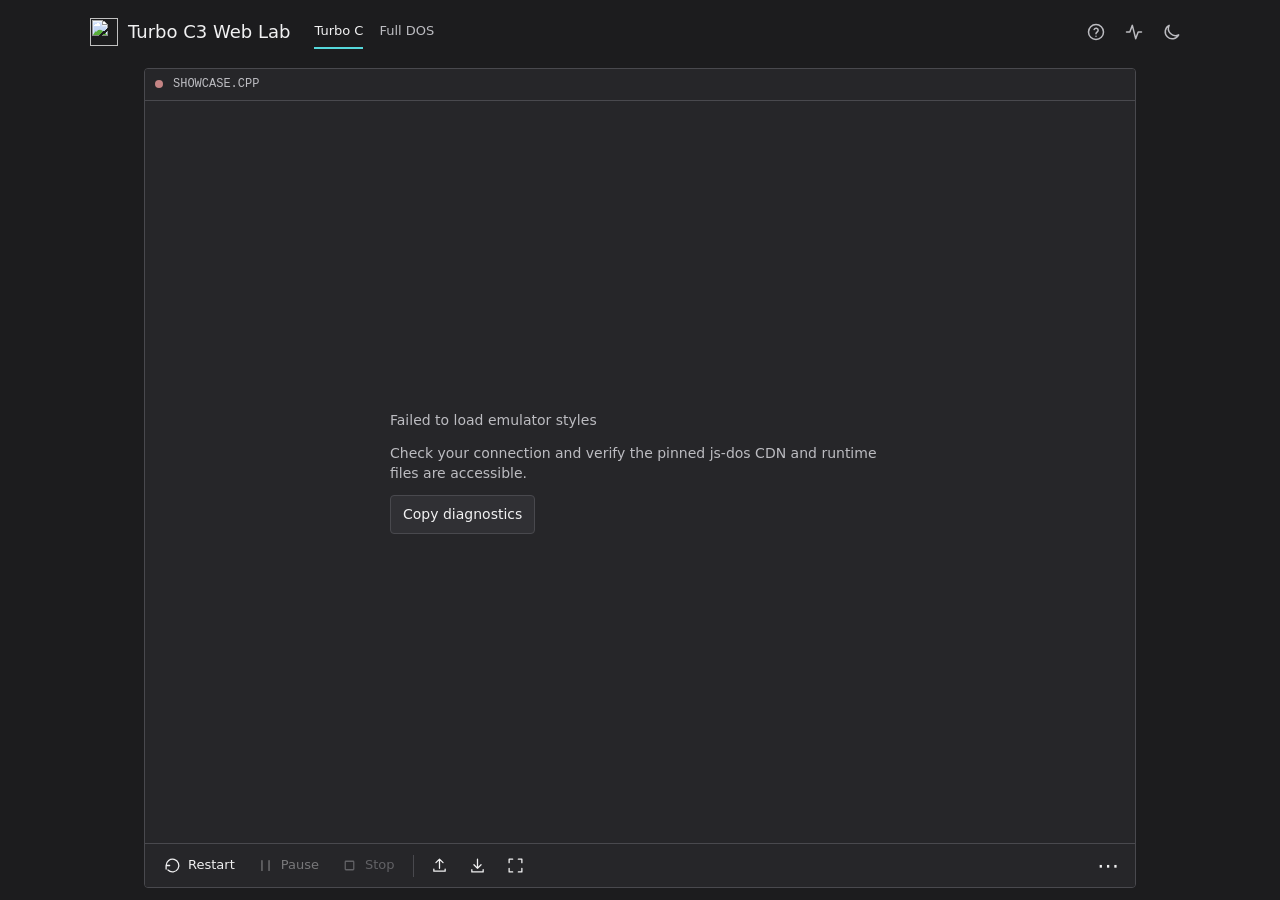
==== commit cfa9feb0: "feat: auto-launch Turbo C with graphics demo only" ====
--- a/index.html
+++ b/index.html
@@ -7,8 +7,8 @@
   <meta name="description" content="Turbo C Online IDE: run Turbo C/C++ 3.0 and Borland graphics.h BGI programs in your browser with a fast, keyboard-friendly development environment.">
   <title>Turbo C3 Web Lab</title>
   <link rel="icon" type="image/svg+xml" href="favicon.svg">
-  <link rel="stylesheet" href="styles.css?v=declutter-1">
-  <script src="app.js?v=neutral-ui-1" defer></script>
+  <link rel="stylesheet" href="styles.css?v=auto-launch-1">
+  <script src="app.js?v=auto-launch-1" defer></script>
 </head>
 <body data-theme="dark">
   <svg class="icon-sprite" xmlns="http://www.w3.org/2000/svg" aria-hidden="true" focusable="false">
@@ -33,7 +33,7 @@
     <symbol id="i-settings" viewBox="0 0 24 24"><path d="M4 7h16M4 17h16M8 4v6m8 4v6"/></symbol>
   </svg>
 
-  <div class="app" id="app" data-state="idle">
+  <div class="app" id="app" data-state="loading">
     <header class="app-header">
       <div class="brand">
         <img src="favicon.svg" class="brand-icon" alt="" width="36" height="36">
@@ -62,25 +62,11 @@
             <div id="dos-container" tabindex="-1" aria-label="DOS emulator. Click to use the keyboard."></div>
           </div>
 
-          <div class="overlay idle-overlay" id="idleOverlay">
-            <img class="idle-preview" src="assets/idle-preview.png" alt="" aria-hidden="true">
-            <div class="idle-content">
-              <div class="idle-overline sr-only" id="idleOverline">Turbo C</div>
-              <h2 id="idleTitle">Turbo C++ 3.0</h2>
-              <p id="idleDescription">Runs in DOSBox through WebAssembly. Files are saved in this browser.</p>
-              <button class="primary-button" id="startBtn" type="button"><span id="startLabel">Start</span></button>
-              <p class="idle-hint" id="idleHint">Click the screen after it starts to type.</p><p id="dosModeNote" class="dos-mode-note sr-only" hidden>This is DOSBox, not original MS-DOS. Bring your own software.</p>
-              <label class="sample-inline" for="idleSampleSelect">Load a sample program
-                <select id="idleSampleSelect" aria-label="Choose a sample program">
-                  <option value="">Choose sample…</option>
-                  <option value="hello">Hello World</option><option value="loops">Loops</option><option value="arrays">Arrays</option>
-                  <option value="structs">Structs</option><option value="files">File I/O</option><option value="graphics">BGI Graphics</option>
-                </select>
-              </label>
-            </div>
+          <div class="overlay idle-overlay" id="idleOverlay" hidden>
+            <p class="stopped-message">Emulator stopped. Use Restart below to reopen it.</p>
           </div>
 
-          <div class="overlay loading-overlay" id="loadingOverlay" hidden role="status">
+          <div class="overlay loading-overlay" id="loadingOverlay" role="status">
             <div class="loading-content">
               <div class="loading-prompt"><span id="loadingRoot" class="sr-only">C:\TURBOC3&gt;</span> <span id="loadingCommand">Preparing runtime</span></div>
               <h2>Starting DOSBox</h2>
@@ -176,10 +162,9 @@
       <div class="drawer-section"><div class="workspace-summary"><span id="workspaceStorageLabel">Files saved in this browser</span><span class="saved-indicator" id="fileSavedBadge">Not saved yet</span></div><p class="muted">Files are stored in this browser. In Turbo C press <kbd>F3</kbd> and open <code>..\PROJECTS\YOURFILE.C</code> after clearing the default <code>*.CPP</code> filter. Restart if a hot-uploaded file is not visible. Use <kbd>F2</kbd> before saving locally or downloading.</p>
       <div class="drawer-actions"><button id="drawerUploadBtn" type="button"><svg class="icon"><use href="#i-upload"/></svg> Import file</button><button id="saveWorkspaceBtn" type="button"><svg class="icon"><use href="#i-check"/></svg> Save locally</button></div>
       </div>
-      <div class="drawer-section"><div class="section-line"><h3>Files</h3><button type="button" id="refreshFilesBtn" class="text-button">Refresh</button></div><div id="fileList" class="file-list" role="listbox" aria-label="Project files" tabindex="0"><p class="muted">Start Turbo C to see project files.</p></div>
+      <div class="drawer-section"><div class="section-line"><h3>Files</h3><button type="button" id="refreshFilesBtn" class="text-button">Refresh</button></div><div id="fileList" class="file-list" role="listbox" aria-label="Project files" tabindex="0"><p class="muted">Files appear after Turbo C launches.</p></div>
       <div class="drawer-actions"><button type="button" id="downloadSelectedBtn" disabled>Download selected</button><button type="button" id="downloadZipBtn" disabled>Download ZIP</button></div>
       </div>
-      <div class="drawer-section"><h3>Sample programs</h3><label class="sample-label" for="drawerSampleSelect">Insert a ready-to-use source file</label><select id="drawerSampleSelect"><option value="">Choose sample…</option><option value="hello">Hello World</option><option value="loops">Loops</option><option value="arrays">Arrays</option><option value="structs">Structs</option><option value="files">File I/O</option><option value="graphics">BGI Graphics</option></select></div>
       <div class="drawer-section danger-section"><h3>Storage</h3><p class="muted">Reset clears saved source files in this browser. The running emulator is unchanged until restarted.</p><button id="resetWorkspaceBtn" type="button" class="danger-button">Reset saved workspace</button></div>
     </div>
   </aside>
--- a/styles.css
+++ b/styles.css
@@ -491,8 +491,10 @@
 .quick-controls { gap: 2px; }
 .tool-button:disabled { opacity: .4 !important; }
 .tool-button:disabled:hover { background: transparent; }
-.app[data-state="idle"] .run-controls,
+.app[data-state="idle"] #pauseBtn,
+.app[data-state="idle"] #stopBtn,
 .app[data-state="idle"] .run-divider { display: none !important; }
+.stopped-message { max-width: 32rem; color: var(--text); font: 14px/1.5 var(--font); text-align: center; }
 .toolbar-more { flex: 0 0 auto; margin-left: auto; position: relative; }
 .toolbar-more > summary {
   display: grid; place-items: center;
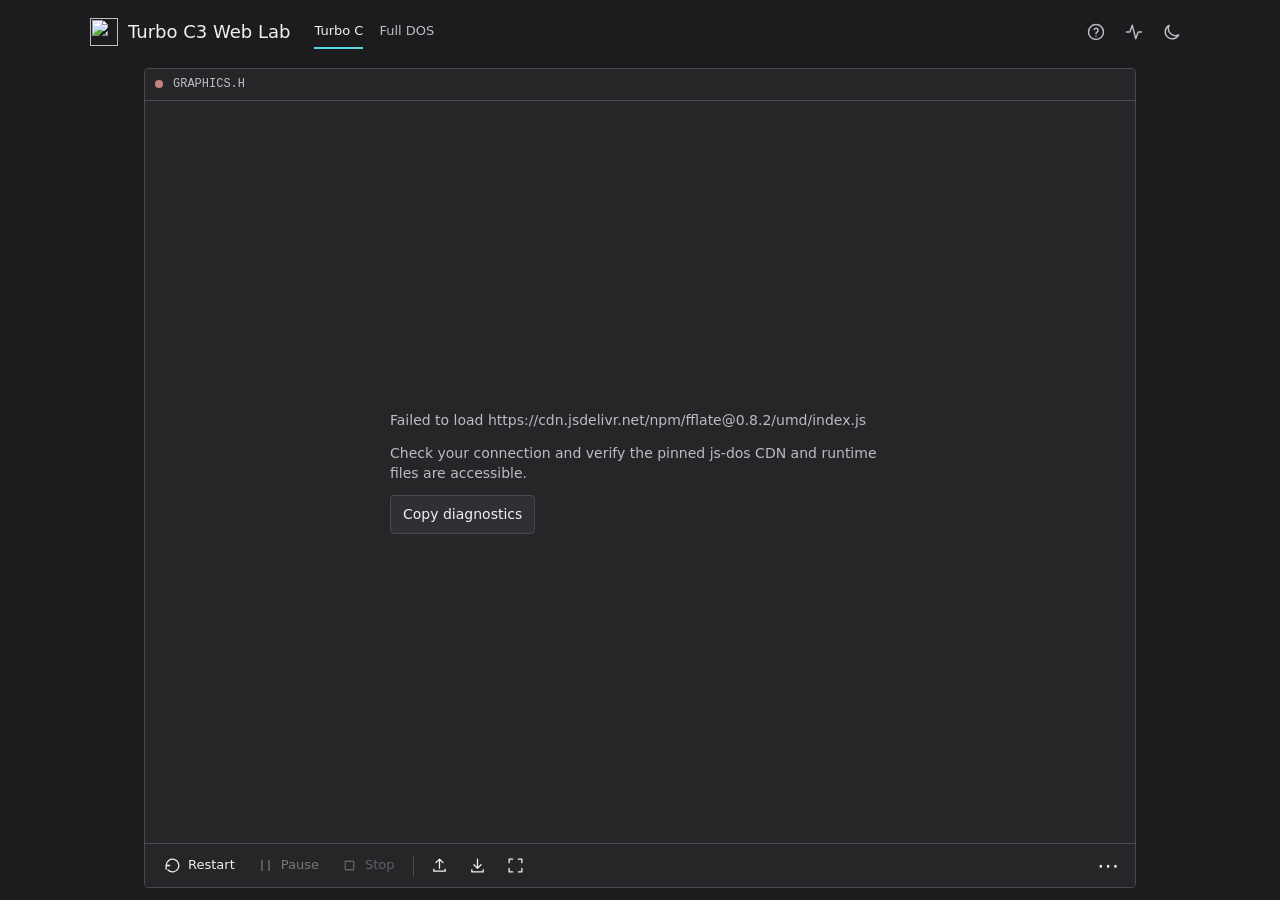
==== commit 0a0cff1d: "fix: rename default graphics demo to GRAPHICS.H" ====
--- a/index.html
+++ b/index.html
@@ -7,8 +7,8 @@
   <meta name="description" content="Turbo C Online IDE: run Turbo C/C++ 3.0 and Borland graphics.h BGI programs in your browser with a fast, keyboard-friendly development environment.">
   <title>Turbo C3 Web Lab</title>
   <link rel="icon" type="image/svg+xml" href="favicon.svg">
-  <link rel="stylesheet" href="styles.css?v=auto-launch-1">
-  <script src="app.js?v=auto-launch-1" defer></script>
+  <link rel="stylesheet" href="styles.css?v=graphics-h-demo-1">
+  <script src="app.js?v=graphics-h-demo-1" defer></script>
 </head>
 <body data-theme="dark">
   <svg class="icon-sprite" xmlns="http://www.w3.org/2000/svg" aria-hidden="true" focusable="false">
@@ -53,7 +53,7 @@
     <main class="main-workspace">
       <section class="monitor" id="monitor" aria-label="Turbo C3 emulator window">
         <div class="monitor-titlebar">
-          <div class="title-left"><span class="status-dot" id="statusDot" role="img" aria-hidden="false" aria-labelledby="stateLabel" tabindex="0"></span><span id="stateLabel" class="sr-only" role="status" aria-live="polite">Stopped</span><span class="window-caption" id="windowTitle">TURBOC3 — NONAME00.CPP</span></div>
+          <div class="title-left"><span class="status-dot" id="statusDot" role="img" aria-hidden="false" aria-labelledby="stateLabel" tabindex="0"></span><span id="stateLabel" class="sr-only" role="status" aria-live="polite">Stopped</span><span class="window-caption" id="windowTitle">TURBOC3 — GRAPHICS.H</span></div>
           <div class="title-right sr-only"><span id="savedIndicator" class="saved-indicator sr-only">Clean session</span><span id="focusBadge" class="focus-badge sr-only">Not focused</span></div>
         </div>
 
--- a/styles.css
+++ b/styles.css
@@ -465,7 +465,7 @@
   margin: 0; font-size: 0 !important; line-height: 0; color: transparent;
 }
 .window-caption::after {
-  content: "SHOWCASE.CPP"; font: 12px/1.4 var(--mono);
+  content: "GRAPHICS.H"; font: 12px/1.4 var(--mono);
   color: var(--muted); white-space: nowrap;
 }
 .app[data-mode="dos"] .window-caption::after { content: "C:\\>"; }
